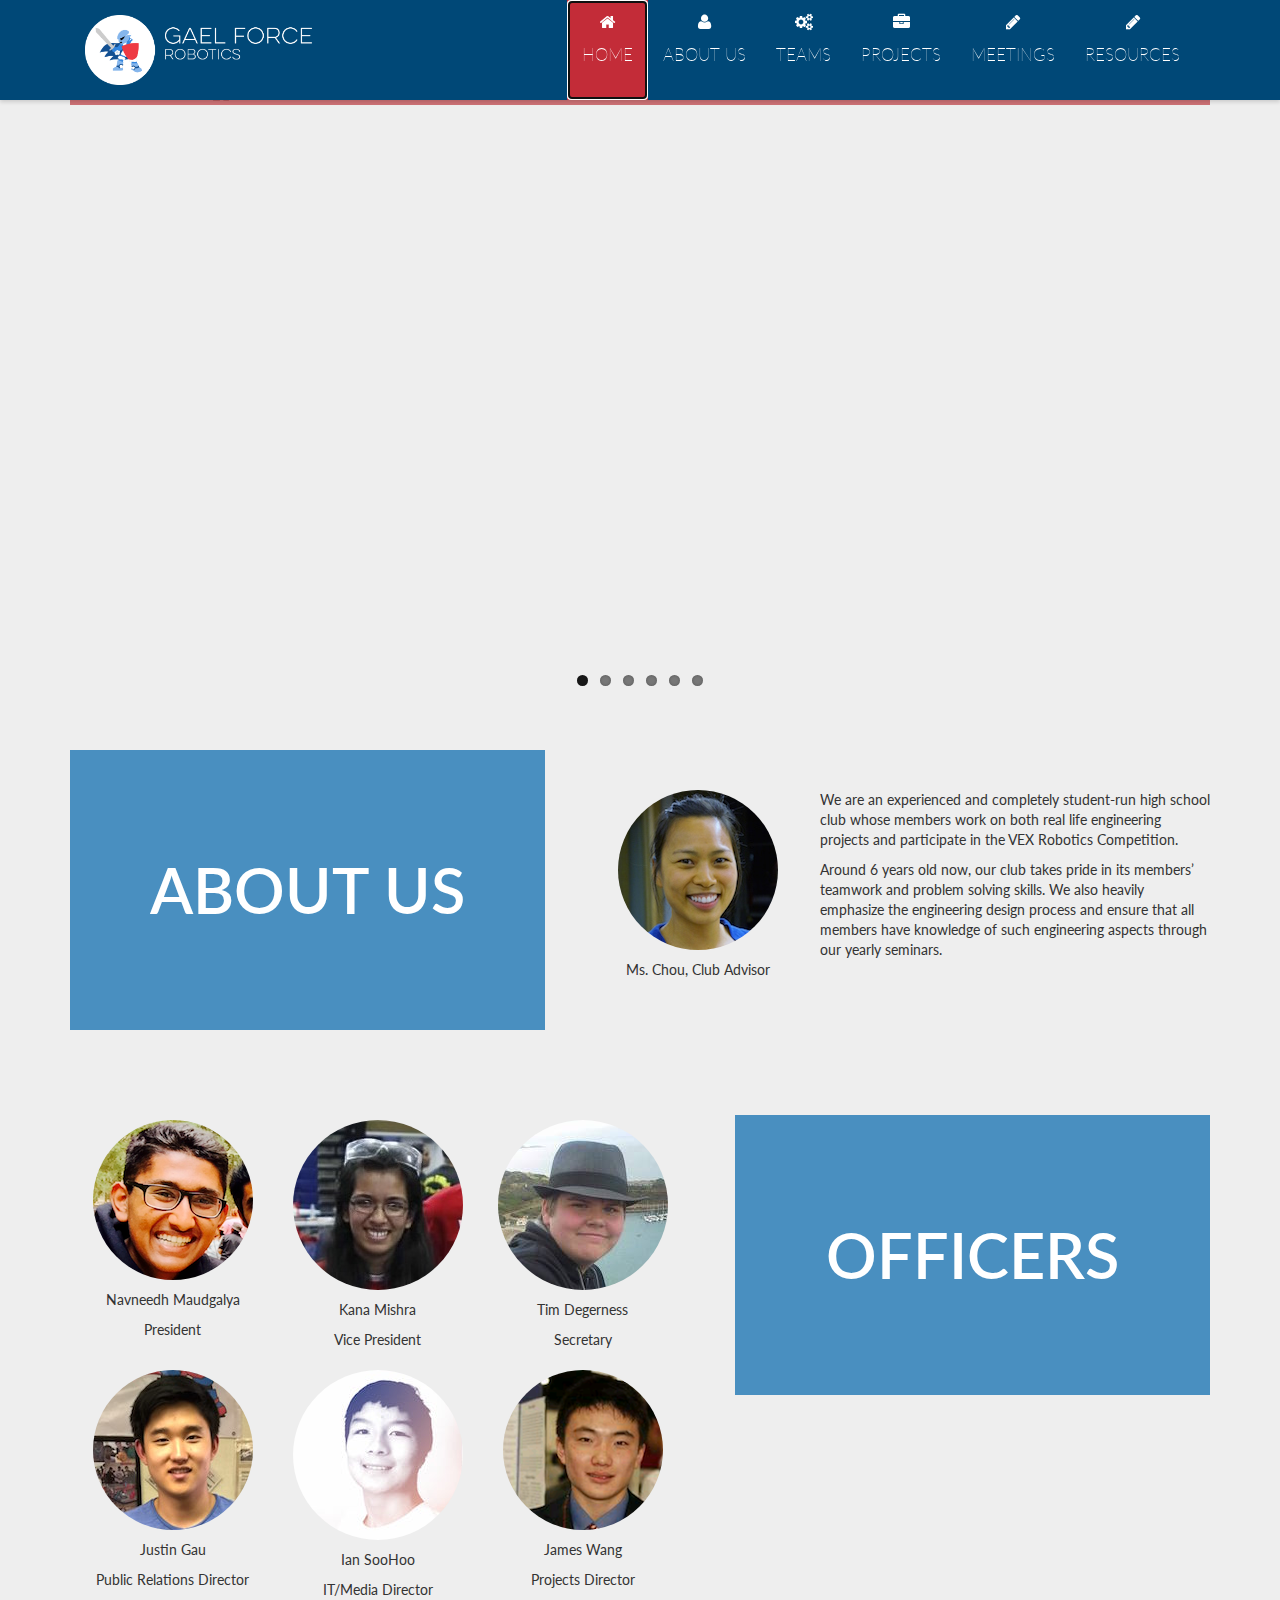
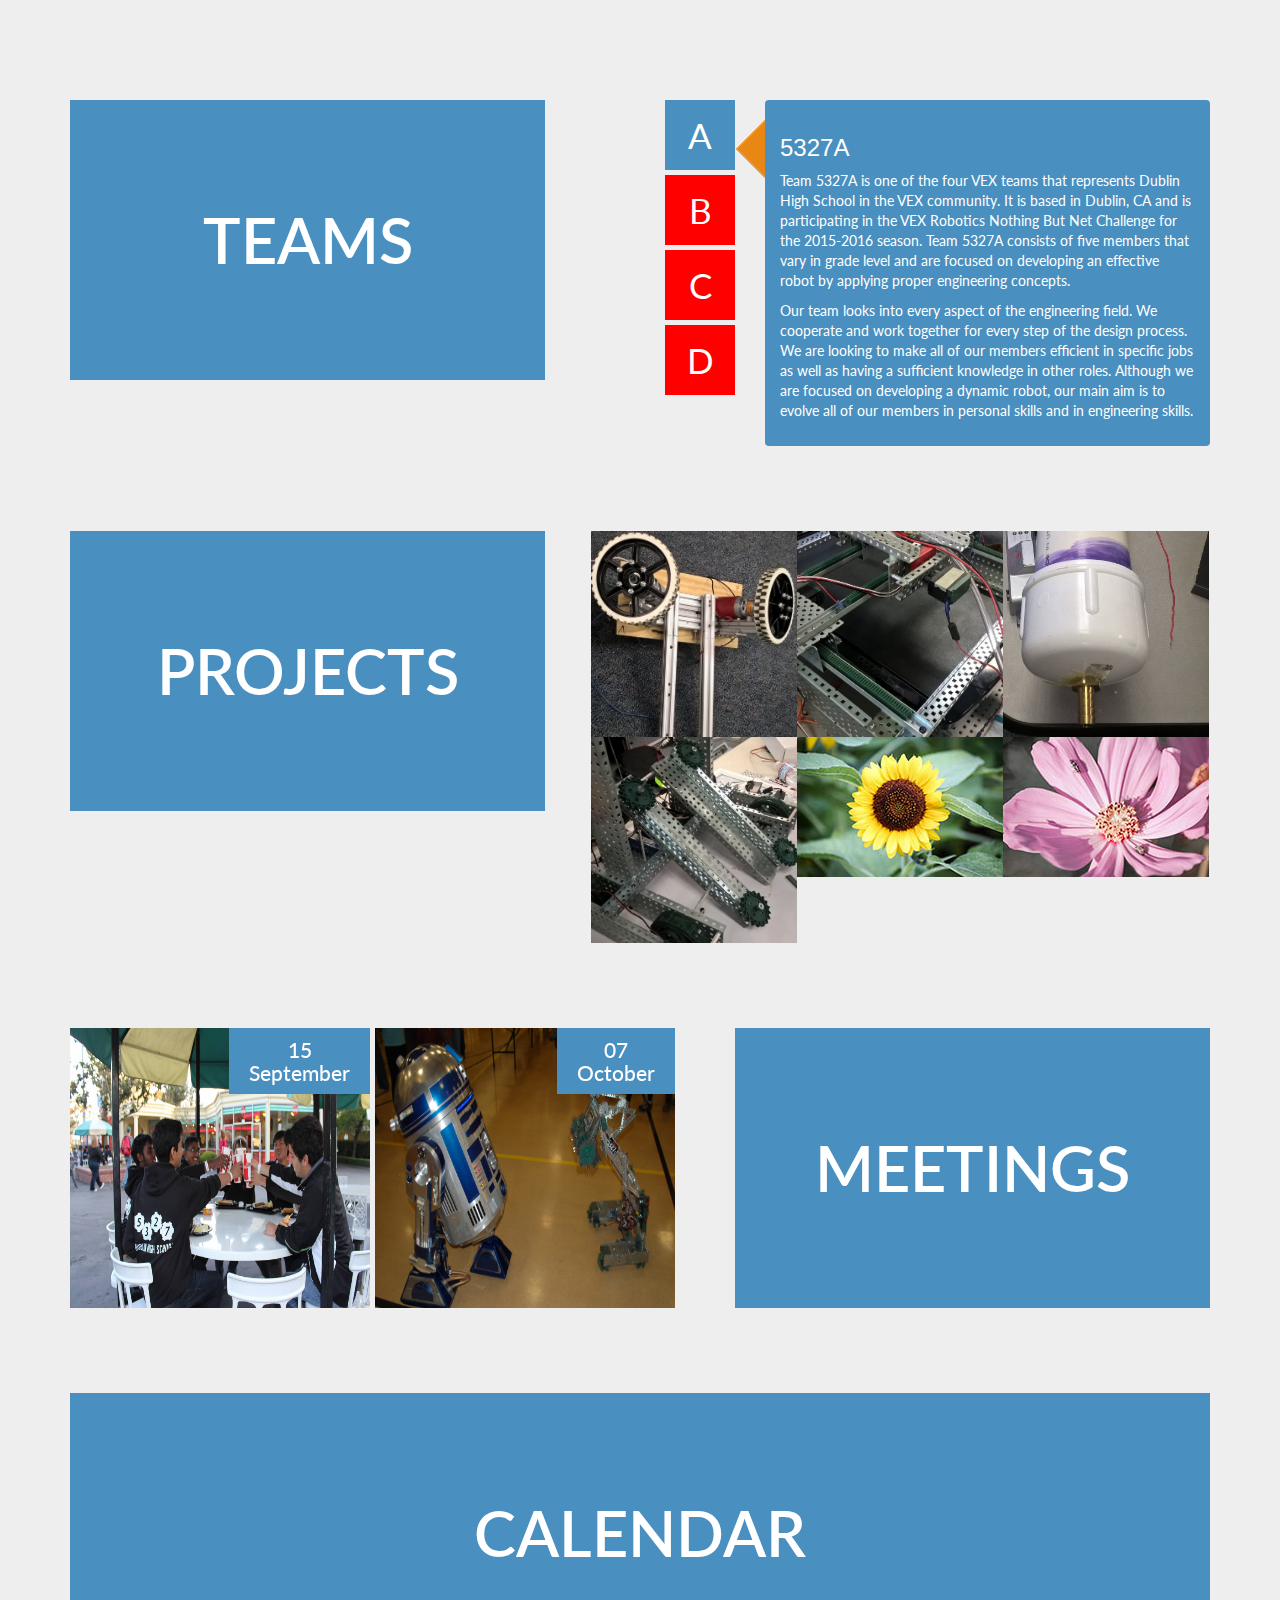
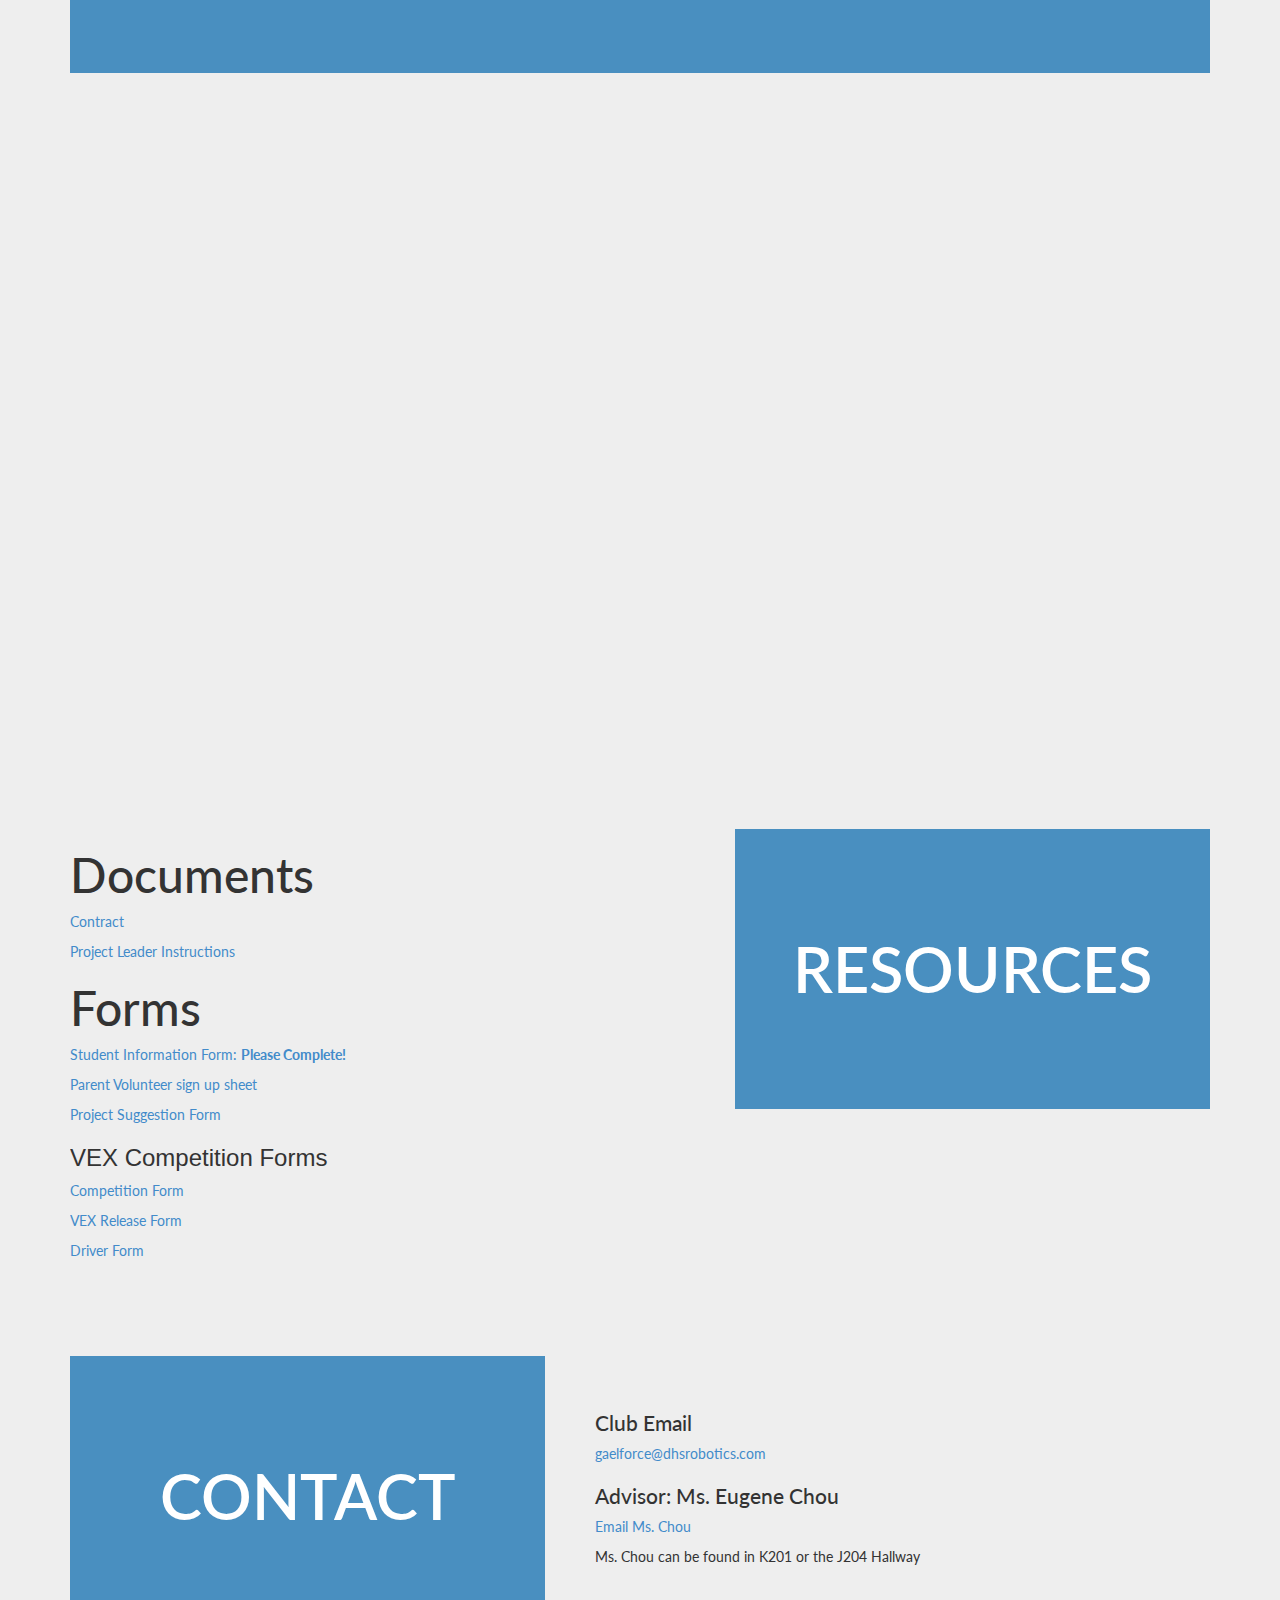
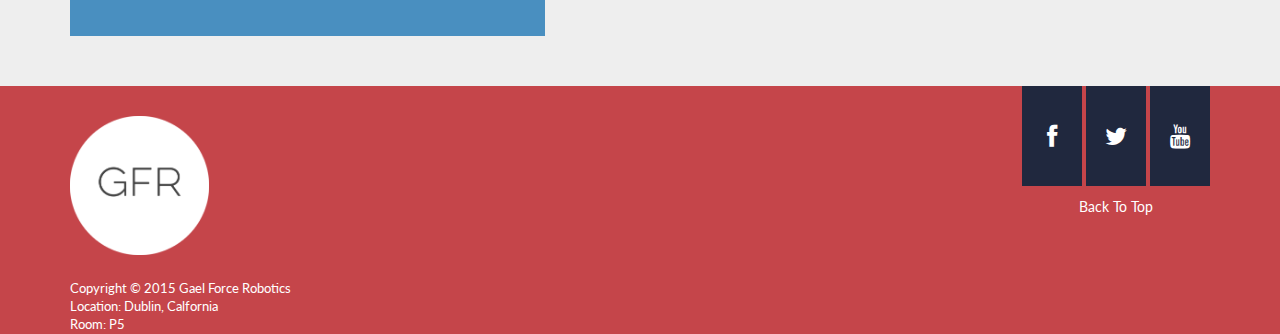
==== static/index.html @ 9337b7b4 "hope fully i dont screw this commit up because of krystal" ====
<!DOCTYPE html>
	 <!--

	 .,__,.........,__,.....╭¬¬¬¬¬━━╮
	 `•.,¸,.•*¯`•.,¸,.•*|:¬¬¬¬¬¬::::|^------^
	 `•.,¸,.•*¯`•.,¸,.•*|:¬¬¬¬¬¬::::||｡◕‿‿◕｡|
	 -........--""-.......--"╰O━━━━O╯╰--O-O--╯

	 Website created by Devin Mui, Ian SooHoo, and Billy Zhong.

-->

  <html class="no-js" lang="en"><!--<![endif]-->
  <head>
    <title>Gael Force Robotics</title>
    <meta name = "theme-color" content="#222222"
    <meta charset="utf-8">
    <meta http-equiv="X-UA-Compatible" content="IE=edge">
    <meta name="viewport" content="width=device-width, initial-scale=1">
    <!-- seo stuff -->
    <meta name="description" content="The official website for Dublin High's Gael Force Robotics Club. VEX Teams, Project Teams, Club Meetings, contact info, and the Scouting Database can be found here" />
    <meta name="author" content="Devin Mui and Ian SooHoo">

    <!-- styles and js -->
    <link href='http://fonts.googleapis.com/css?family=Comfortaa:400,700' rel='stylesheet' type='text/css'>
    <link href="bootstrap/css/bootstrap.min.css" rel="stylesheet" type="text/css">
    <link href="css/font-awesome.min.css" rel="stylesheet" type="text/css">
    <link href="slider/flexslider.css" rel="stylesheet" type="text/css" media="screen" />
    <link rel="stylesheet" type="text/css" href="http://fonts.googleapis.com/css?family=Lato">
    <link href="css/style.css" rel="stylesheet" />

    <!-- favicon -->
    <link rel="icon" href="images/favicon.ico" type="image/x-icon"/>
    <link rel="shortcut icon" href="images/favicon.ico" type="image/x-icon"/>

    <script src="slider/modernizr.js"></script>

</head>
<body>
  <nav class="navbar navbar-default navbar-fixed-top" role="navigation">
    <div class="container">
      <div class="row">
        <!-- Brand and toggle get grouped for better mobile display -->
        <div class="col-md-2 col-sm-2 col-xs-12">
          <div class="navbar-header">
            <button type="button" class="navbar-toggle collapsed" data-toggle="collapse" data-target=".navbar-collapse">
              <span class="sr-only">Toggle navigation</span>
              <span class="icon-bar top-bar"></span>
              <span class="icon-bar middle-bar"></span>
              <span class="icon-bar bottom-bar"></span>
            </button>
            <a href="#home" class="navbar-brand"><!-- prob change to home link-->
              <img src="images/logo.png" alt="karma"/>
            </a>
          </div>
        </div>
        <div class="col-md-10 col-sm-10 col-xs-12">
          <div class="navbar-collapse collapse menu">
            <ul class="nav navbar-nav navbar-right">
              <li><a href="#home"><i class="fa fa-home"></i>Home</a></li>
              <li><a href="#about"><i class="fa fa-user"></i>About Us</a></li>
              <li><a href="#services"><i class="fa fa-cogs"></i>Teams</a></li>
              <li><a href="#portfolio"><i class="fa fa-briefcase"></i>Projects</a></li>
              <li><a href="#blog"><i class="fa fa-pencil"></i>Meetings</a></li>
              <li><a href="#form"><i class="fa fa-pencil"></i>Resources</a></li>
            </ul>
          </div>
        </div>
      </div>
    </div>
  </nav>

  <div class="container" id="home" style="overflow-x:hidden">
    <div class="row">
      <div class="col col-md-12">
        <div class="flexslider">
          <ul class="slides">
            <li>
              <img src="images/slide2.jpg" class="slide-img" style="margin: 0 auto;" alt="slide 1" />
              <p class="flex-caption">VEX Team 5327 B</p>
            </li>
            <li>
              <img src="images/slide3.JPG" class="slide-img" style="margin: 0 auto;" alt="slide 2" />
              <p class="flex-caption">VEX Team 5327</p>
            </li>
            <li>
              <img src="images/slide4.jpg" class="slide-img" style="margin: 0 auto;" alt="slide 3" />
              <p class="flex-caption">Software and Website Development</p>
            </li>
            <li>
              <img src="images/slide5.jpg" class="slide-img" style="margin: 0 auto;" alt="slide 4" />
              <p class="flex-caption">Demo Robot</p>
            </li>
            <li>
              <img src="images/slide6.jpg" class="slide-img" style="margin: 0 auto;" alt="slide 5" />
              <p class="flex-caption">Projects: Pancake Robot</p>
            </li>
            <li>
              <img src="images/slide1.jpg" class="slide-img" style="margin: 0 auto;" alt="slide 0" />
              <p class="flex-caption">Welcome to the Gael Force Robotics Club!</p>
            </li>
          </ul>
        </div>
      </div>
    </div>
  </div>
  <section id="about">
    <div class="outer_container">
      <div class="container">
        <div class="row">
          <div class="col col-md-5 col-sm-12"><h1>About us</h1></div>
          <div class="col col-md-7 col-sm-12 center-row" id="about_content">
            <div class="row center">
              <div class="col col-md-4 col-sm-12 templatemo_ceo">
                <img src="images/chou.jpg" alt="Linda" class="center-block img-circle img-responsive">
                <p>Ms. Chou, Club Advisor</p>
              </div>
              <div class="col col-md-8 col-sm-12">
              	<p>We are an experienced and completely student-run high school club whose members work on both real life engineering projects and participate in the VEX Robotics Competition. </p> <p>Around 6 years old now, our club takes pride in its members’ teamwork and problem solving skills. We also heavily emphasize the engineering design process and ensure that all members have knowledge of such engineering aspects through our yearly seminars.</p>
              </div>
            </div>
          </div>
        </div>
      </div>
    </div>
  </section>
  <section id="team">
    <div class="outer_container">
      <div class="container">
        <div class="row">
          <div class="col col-md-5 col-md-push-7 col-sm-12"><h1>Officers</h1></div>
          <div class="col col-md-7 col-md-pull-5 col-sm-12 center-row" id="team_content">
            <div class="row center">
              <div class="col col-md-4 col-sm-4 col-xs-4">
                <img src="images/navneedh.jpg" alt="Nancy" class="img-circle img-responsive" id="navneedh">
                <p>Navneedh Maudgalya</p>
                <p>President</p>
              </div>
              <div class="col col-md-4 col-sm-4 col-xs-4">
                <img src="images/kana.jpg" alt="Kana Mishra" class="img-circle img-responsive" id="kana">
                <p>Kana Mishra</p>
                <p>Vice President</p>
              </div>
              <div class="col col-md-4 col-sm-4 col-xs-4">
                <img id="tim" src="images/tim.jpg" alt="Tim Degerness" class="img-circle img-responsive">
                <p>Tim Degerness</p>
                <p id="tim_cook">Secretary</p>
              </div>
              <div class="col col-md-4 col-sm-4 col-xs-4">
                <img src="images/justin.jpg" alt="Justin Gau" class="img-circle img-responsive" id="justin">
                <p>Justin Gau</p>
                <p>Public Relations Director</p>
              </div>
              <div class="col col-md-4 col-sm-4 col-xs-4">
                <img src="images/ian.jpg" alt="Ian SooHoo" class="img-circle img-responsive" id="ian">
                <p>Ian SooHoo</p>
                <p>IT/Media Director</p>
              </div>
              <div class="col col-md-4 col-sm-4 col-xs-4">
                <img src="images/james.png" alt="James Wang" class="img-circle img-responsive">
                <p>James Wang</p>
                <p>Projects Director</p>
              </div>
            </div>
          </div>
        </div>
      </div>
    </div>
  </section>
  <section id="services">
    <div class="outer_container">
      <div class="container">
        <div class="row">
          <div class="col col-md-5 col-sm-12 col-xs-12">
            <h1>Teams</h1>
          </div>
          <div class="col-md-2 col-sm-2 col-xs-2">
            <div class="services_buttons">
              <ul id="services_tabs">
                <li class="icon-button active" data-target="#pencil">A</li>
                <li class="icon-button" data-target="#cog">B</li>
                <li class="icon-button" data-target="#signal">C</li>
                <li class="icon-button" data-target="#new">D</li>
              </ul>
            </div>
          </div>
          <div class="col col-md-5 col-sm-10 col-xs-10 center-row" id="services_content">
            <div class="arrow-left"></div>
            <div class="arrow-box center-row">
              <div class="tab-content center">
                <div class="tab-pane fade in active" id="pencil">
                  	<h3>5327A</h3>
                  	<p>
Team 5327A is one of the four VEX teams that represents Dublin High School in the VEX community. It is based in Dublin, CA and is participating in the VEX Robotics Nothing But Net Challenge for the 2015-2016 season. Team 5327A consists of five members that vary in grade level and are focused on developing an effective robot by applying proper engineering concepts.</p>
                    <p>
Our team looks into every aspect of the engineering field. We cooperate and work together for every step of the design process. We are looking to make all of our members efficient in specific jobs as well as having a sufficient knowledge in other roles. Although we are focused on developing a dynamic robot, our main aim is to evolve all of our members in personal skills and in engineering skills.</p>
                </div>
                <div class="tab-pane fade" id="cog">
                	<h3>5327B</h3>
                  	<p>Hello, we are VEX Team 5327B from Dublin High School in Dublin, CA that is participating in the VEX Robotics Nothing But Net 2015-2016 Challenge. We are a team dedicated to design, innovation, learning, and most of all, fun. </p>
                    <p>We use the design process to solve problems when we build our robots. Our two main goals are to learn and to have fun. Additionally, our team members have dedicated themselves to do the best they can and learn as much as possible this year. If you continue reading this notebook, you will discover our use of the design process and our desire to learn and improve.</p>
                </div>
                <div class="tab-pane fade" id="signal">
                	<h3>5327C</h3>
                  	<p>Team 5327C, one of the four teams from Dublin High School, consists of 5 members with varying levels of experience and expertise in robotics and engineering. Our team encourages learning through application in robotics.</p>
                  	<p>We apply many of the engineering concepts taught in classes and hope to use robotics as a learning tool to gain experience in engineering and design. Each of our members have different areas of proficiency, allowing us to work well as a team and achieve success.</p>
                </div>
                <div class="tab-pane fade" id="new">
                  <h3>5327D</h3>
                    <p>This team consists of five team members who vary from a freshman to juniors. Our goal this year is to ultimately gain knowledge about essential engineering principles, but also to attain success in this competition.</p>
                    <p>We all have different talents and specified jobs, but at the same time attempt to gain more knowledge in fields that we feel weak in. Winning would be great in order to display our development, but personal development of skills is a significant goal as well.</p>
                </div>
              </div>
            </div>
          </div>
        </div>
      </div>
    </div>
  </section>
  <section id="portfolio">
    <div class="outer_container">
      <div class="container">
        <div class="row">
          <div class="col col-md-5 col-sm-12"><h1>Projects</h1></div>
          <div class="col col-md-7 col-sm-12" id="portfolio_content">
            <div class="row">
              <div class="col col-md-4 col-sm-4 col-xs-6">
                <div class="portfolio-item">
                  <div class="portfolio-thumb">
                    <img src="images/ProjHI.jpg" alt="portfolio image 1" class="img-responsive">
                    <div class="overlay-p">
                      <a href="#">
                        <h2>Project H/I</h2>
                        <p>This project is led by Navneedh M. The task is to build robots to assist in the Special Olyimpics this year.</p>
                      </a>
                    </div>
                  </div>
                </div>
              </div>
              <div class="col col-md-4 col-sm-4 col-xs-6">
                <div class="portfolio-item">
                  <div class="portfolio-thumb">
                    <img src="images/Pancake.jpg" alt="portfolio image 2" class="img-responsive">
                    <div class="overlay-p">
                      <a href="#">
                        <h2>Pancake Printer</h2>
                        <p>This project is led by Tim D. The goal is to use a robot to draw batter onto a skillet, creating fun shapes and designs.</p>
                      </a>
                    </div>
                  </div>
                </div>
              </div>
              <div class="col col-md-4 col-sm-4 col-xs-6">
                <div class="portfolio-item">
                  <div class="portfolio-thumb">
                    <img src="images/TShirt.jpg" alt="portfolio image 3" class="img-responsive">
                    <div class="overlay-p">
                      <a href="#">
                        <h2>T-Shirt Cannon</h2>
                        <p>This project is led by Kana M. The goal is to update and clean-up the T-shirt cannon from last Project Period. </p>
                      </a>
                    </div>
                  </div>
                </div>
              </div>
              <div class="col col-md-4 col-sm-4 col-xs-6">
                <div class="portfolio-item">
                  <div class="portfolio-thumb">
                    <img src="images/Demo.jpg" alt="portfolio image 4" class="img-responsive">
                    <div class="overlay-p">
                      <a href="#">
                        <h2>Demo Robot</h2>
                        <p>This project is lead by Justin G. The goal is to create a demo robot that can be shown off during Homecoming.</p>
                      </a>
                    </div>
                  </div>
                </div>
              </div>
              <div class="col col-md-4 col-sm-4 col-xs-6">
                <div class="portfolio-item">
                  <div class="portfolio-thumb">
                    <img src="images/templatemo_image_07_sm.jpg" alt="portfolio image 5" class="img-responsive">
                    <div class="overlay-p">
                      <a href="#">
                        <h2>Smart Project Hub &amp; Door Lock Hack</h2>
                        <p>TBA/TBD</p>
                      </a>
                    </div>
                  </div>
                </div>
              </div>
              <div class="col col-md-4 col-sm-4 col-xs-6">
                <div class="portfolio-item">
                  <div class="portfolio-thumb">
                    <img src="images/templatemo_slide_2_sm.jpg" alt="portfolio image 6" class="img-responsive">
                    <div class="overlay-p">
                      <a href="#">
                        <h2>Parts Sorter</h2>
                        <p>TBD. Utilize an electromagnet to clean up our room, P5.</p>
                      </a>
                    </div>
                  </div>
                </div>
              </div>
            </div>
          </div>
        </div>
      </div>
    </div>
  </section>

  <!-- 310 x 300 -->

  <section id="blog">
    <div class="outer_container">
      <div class="container">
        <div class="row">
          <div class="col col-md-5 col-md-push-7 col-sm-12"><h1>Meetings</h1></div>
          <div class="col col-md-7 col-md-pull-5 col-sm-12">
            <div class="blog_posts_container">
              <div class="blog_post">
                <div class="front">
                  <h2>15<br>September</h2>
                  <img src="images/web1.jpg" alt="foobar" style="height: 300px; width: 300px" />
                </div>
                <div class="back">
                  <h2>Announcement</h2>
                  <p style="margin-top: 20px">Please <span style="font-weight:bold">complete</span> your contracts at dhsrobotics.com. The <span style="font-weight:bold">Club Fair</span> will be occuring on the 16th and 17th of September and we will probably have a table. The <span style="font-weight:bold">Parent Meeting</span> will be held on September 25th after the Club Fair, please ask your parents to join us. Finally, The GFR Club is planning to host a tournament in house, and we are currently in the planning stages. </p>
                </div>
              </div>
              <div class="blog_post">
                <div class="front">
                  <h2>07<br>October</h2>
                  <img src="images/web2.jpg" alt="foobar" class="img-responsive" style="height: 300px; width: 300px" />
                </div>
                <div class="back">
                    <h2>Announcement</h2>
                  <p style="margin-top: 20px">The new website is online! <b>Please turn in your contracts ASAP! If you do not return the contracts, we must ask you to leave due to safety reasons.</b></p>

                </div>
              </div>
            </div>
          </div>
        </div>
      </div>
    </div>
  </section>
  <section id="map">
    <div class="outer_container">
      <div class="container">
        <div class="row">
          <h1>Calendar</h1></div>
            <!-- need back end script to call calendar api for better style -->
            <div class="responsive-iframe-container big-container">
              <iframe src="https://www.google.com/calendar/embed?showTitle=0&amp;height=600&amp;wkst=1&amp;bgcolor=%23FFFFFF&amp;src=h8rfru07t6h395591sdlujb3v4%40group.calendar.google.com&amp;color=%23711616&amp;src=5s89dmbo2frllsj96d2gqakjts%40group.calendar.google.com&amp;color=%2342104A&amp;src=9p5tkbsl2687gd265uo7s70jdo%40group.calendar.google.com&amp;color=%23125A12&amp;src=team5327d%40gmail.com&amp;color=%23853104&amp;src=0t72do02u19ab4qp80garuhgj4%40group.calendar.google.com&amp;color=%232952A3&amp;ctz=America%2FLos_Angeles" style=" border-width:0 " width="1140" height="600" frameborder="0" scrolling="no"></iframe>
            </div>
            <div class="responsive-iframe-container small-container">
              <iframe src="https://www.google.com/calendar/embed?showTitle=0&amp;height=600&amp;wkst=1&amp;bgcolor=%23FFFFFF&amp;src=h8rfru07t6h395591sdlujb3v4%40group.calendar.google.com&amp;color=%23711616&amp;src=5s89dmbo2frllsj96d2gqakjts%40group.calendar.google.com&amp;color=%2342104A&amp;src=9p5tkbsl2687gd265uo7s70jdo%40group.calendar.google.com&amp;color=%23125A12&amp;src=team5327d%40gmail.com&amp;color=%23853104&amp;src=0t72do02u19ab4qp80garuhgj4%40group.calendar.google.com&amp;color=%232952A3&amp;ctz=America%2FLos_Angeles" style=" border-width:0 " width="450" height="500" frameborder="0" scrolling="no"></iframe>
            </div>

          </div>
        </div>
      </div>
    </div>
  </section>
  <section id="form">
      <div class="outer_container">
        <div class="container">
          <div class="row">
            <div class="col col-md-7 col-sm-12 center-row" id="form_content">
              <div class="row center">
                <div class="col col-md-8 col-sm-12">
                    <a name="contract"></a><h2><font size="40">Documents</font></h2>
                  <p><a href="https://docs.google.com/document/d/1b7sNxBQEfrZc3MtRCrTD_DdR2J7FAJD362t4OlcZB0g/">Contract</a></p>
                  <p><a href="https://docs.google.com/document/d/1FzRB3AIOHNtTo0SgKSSyx2qomVLVaQtzat72lfTLCR4/edit">Project Leader Instructions</a></p>
                    <h2><font size="40">Forms</font></h2>
                   <p><a href="https://docs.google.com/forms/viewform?hl=en&id=1tQurpQLOjeOgxGKytgVEsDmQ_XWi1kJk2nQe_l0-xb4">Student Information Form: <b> Please Complete!</b></a></p>
                  <p><a href="https://docs.google.com/spreadsheets/d/1QuFBGH2yV5NQ3g1eUg3Yq_Mb_9LaKJ6RVC5ww0g1nSs/">Parent Volunteer sign up sheet</a></p>
                  <p><a href="https://docs.google.com/forms/d/1Jb_Ylm4F-5tBxMvYODs46RbeIP82kC94x-Vry_RJ-lo/viewform?c=0&w=1">Project Suggestion Form</a></p>
                    <h3>VEX Competition Forms</h3>
                    <p><a href="documents/CompetitionForm.pdf">Competition Form</a></p>
                    <p><a href="documents/VRCRelease.pdf">VEX Release Form</a></p>
                    <p><a href="documents/DriverForm.pdf">Driver Form</a></p>
                </div>
              </div>
            </div>

            <div class="col col-md-5 col-sm-12"><h1>Resources</h1></div>

          </div>
        </div>
      </div>
    </section>
  <section id="contact">
    <div class="outer_container">
      <div class="container">
        <div class="row">
          <div class="col col-md-5 col-sm-12"><h1>Contact</h1></div>
            <div>
              <div>
                <div>
                  <section id="email">
                    <div class="container">
                      <div class="col col-md-7 col-sm-12 col-xs-12 center-row">
                        <a name="contract"></a><h2>Club Email</h2>
                          <p><a href="mailto:gaelforce@dhsrobotics.com?Subject=Robotics Club">gaelforce@dhsrobotics.com</a></p>
                            <a name="contract"></a><h2>Advisor: Ms. Eugene Chou</h2>
                          <p><a href="mailto:ms.eugenechou@gmail.com?Subject=Robotics Club">Email Ms. Chou</a></p>
                          <p>Ms. Chou can be found in K201 or the J204 Hallway</p>
                      </div>
                    </div>
                  </section>
                </div>
              </div>

            <!--
          <div class="col col-md-7 col-sm-12 col-xs-12 center-row" id="contact_content">
            <form role="form" action="#" method="post" class="center">
              <div class="row">
                <div class="col-md-6">
                  <div class="form-group">
                    <input name="fullname" type="text" class="form-control" id="input_name" placeholder="Name...">
                  </div>
                </div>
                <div class="col-md-6">
                  <div class="form-group">
                    <input name="email" type="email" class="form-control" id="input_email" placeholder="Email...">
                  </div>
                </div>
              </div>
              <div class="row">
                <div class="col-md-12">
                  <div class="form-group">
                    <textarea name="message" rows="3" class="form-control" id="input_message" placeholder="Message..."></textarea><br>
                    <button type="submit" class="btn btn-primary pull-right">SEND</button>
                  </div>
                </div>
              </div>
            </form>-->
          </div>
        </div>
      </div>
    </div>
  </section>
  <footer>
    <div class="container">
      <div class="row">
        <div class="col col-md-6 col-sm-6 col-xs-6 col-xxs">
          <div style="margin-bottom:25px"><img src="images/footer-logo.png" alt="Gael Force Robotics" style="width:25%;"/></div>
          <div id="templatemo_copyright">
            Copyright &copy; 2015 <a href="#">Gael Force Robotics</a>
            <br/>
            Location: <a>Dublin, Calfornia</a>
            <br/>
            Room: P5
          </div>
        </div>
        <div class="col col-md-6 col-sm-6 col-xs-6 col-xxs">
          <div class="pull-right">
            <div class="social_buttons">
              <a href="https://www.facebook.com/GFR5327" rel="nofollow" class="icon-button facebook"><i class="fa fa-facebook"></i></a>
              <a href="https://twitter.com/gaelforcerobots" rel="nofollow" class="icon-button twitter"><i class="fa fa-twitter"></i></a>
              <a href="https://www.youtube.com/c/DublinHighRobotics" rel="nofollow" class="icon-button youtube"><i class="fa fa-youtube"></i></a>
            </div>
            <a href="#" id="go-top"><div class="back_to_top elevator-button">Back To Top</div></a>
          </div>
        </div>
      </div>
    </div>
  </footer>
  <audio id="rick" loop>
    <source src="images/image/never-gonna-give-you-up.mp3" type="audio/mpeg" />
  </audio>

  <!-- JavaScripts -->
  <script src="js/jquery.min.js"></script>
  <script src="js/jquery.bootstrap-autohidingnavbar.min.js"></script>
  <script src="bootstrap/js/bootstrap.min.js"></script>
  <script src="js/jquery.singlePageNav.js"></script>
  <script src="js/templatemo_custom.js"></script>
  <script defer src="slider/jquery.flexslider.js"></script>
  <script src="js/smooth.scrolling.js"></script>
  <script src="js/jquery.flip.min.js"></script>
  <script src="js/smooth.min.js"></script>
  <script type="text/javascript">
    $(window).load(function(){
      $('.flexslider').flexslider({
        animation: "slide",
        start: function(slider){
          $('body').removeClass('loading');
          $('.menu').singlePageNav();
        }
      });
    });
    $("nav.navbar-fixed-top").autoHidingNavbar();
    $('.blog_post').flip({
      trigger: 'hover',
      reverse: true
    });
    $('#go-top').click(function(event) {
      event.preventDefault();
      jQuery('html, body').animate({scrollTop: 0}, 1000);
      return false;
    });
    $('#navneedh').click(function(){
      if(!$(this).hasClass('on')){
        $(this).attr('src', 'images/rick.gif');
        document.getElementById('rick').play();
        $(this).addClass('on');
      } else {
        $(this).attr('src', 'images/navneedh.jpg');
        document.getElementById('rick').pause();
        $(this).removeClass('on');
      }
    });
    $('#tim').click(function(){
      if(!$(this).hasClass('on')){
        $('#tim_cook').text('It has can have so much, in so little');
        $(this).addClass('on');
      } else {
        $('#tim_cook').text('Secretary');
        $(this).removeClass('on');
      }
    });
    $('#justin').click(function(){
      if(!$(this).hasClass('on')){
        $(this).attr('src','images/rice.jpg');
        $(this).addClass('on');
      } else {
        $(this).attr('src', 'images/justin.jpg');
        $(this).removeClass('on');
      }
    });
      $('#kana').click(function(){
      if(!$(this).hasClass('on')){
        $(this).attr('src','images/kana2.jpg');
        $(this).addClass('on');
      } else {
        $(this).attr('src', 'images/kana.jpg');
        $(this).removeClass('on');
      }
    });
    var items = ['saturate(2)', 'invert(0.2)', 'brightness(2)', 'blur(5px)'];
    $('#ian').click(function(){
      var item = items[Math.floor(Math.random()*items.length)];
      $(this).css('filter',item).css('-webkit-filter', item);
    });
  </script>
</body>
</html>
---- static/css/style.css ----
.navbar-toggle {
  border: none;
  background: transparent !important; }
  .navbar-toggle:hover {
    background: transparent !important; }
  .navbar-toggle .icon-bar {
    width: 22px;
    transition: all 0.2s; }
  .navbar-toggle .top-bar {
    transform: rotate(45deg);
    transform-origin: 10% 10%; }
  .navbar-toggle .middle-bar {
    opacity: 0; }
  .navbar-toggle .bottom-bar {
    transform: rotate(-45deg);
    transform-origin: 10% 90%; }
  .navbar-toggle.collapsed .top-bar {
    transform: rotate(0); }
  .navbar-toggle.collapsed .middle-bar {
    opacity: 1; }
  .navbar-toggle.collapsed .bottom-bar {
    transform: rotate(0); }

ul.slides > li {
	background: #EEEEEE;
}
.flexslider {
	box-shadow: none;
}

.slide-img {
	width: 75% !important;
}

html { font-size: 1em; }

html, body { height: 100%; }

body { font-family: "Lato"; overflow-x: hidden; background-color: #EEEEEE; }

h1, h2, p { font-family: "Lato", sans-serif; }

h1 { font-weight: 600; }

h2 { font-size: 1.5em; }

ul { margin: 0; }

.se-pre-con {
  position: fixed;
  width: 100%;
  height: 100%;
  top: 0; left: 0; right: 0; bottom: 0;
  background: url('../images/robotic-arms.gif') center center no-repeat #12ADE6;
  background-size: 60% 80%;
  z-index: 10000;
}
.back {
	padding: 20px;
}

section { padding-top: 85px; margin-top: -50px; }
section .outer_container { margin-bottom: 50px; background-color: #eeeeee;  }
section .row { margin-left: 0; margin-right: 0; overflow: hidden; }
section h1 { text-transform: uppercase; color: white; margin-top: 0px; margin-bottom: 0px; line-height: 280px; text-align: center; }

.templatemo_ceo img { margin-bottom: 10px; }
.templatemo_ceo p { text-align: center; }

.container { margin: 0 auto; }

/*http://css-tricks.com/vertically-center-multi-lined-text/*/
.center-row { display: table; }
.center-row .center { display: table-cell; vertical-align: middle; }

/*------------------------------------------------------
	NAVIGATION
--------------------------------------------------------*/
nav { font-size: 1.2em; font-weight: lighter; }
nav .fa { display: block; text-align: center; margin-bottom: 13px; }

.navbar {
	background: #004877;
	min-height: 100px;
	border-radius: 0px;
	border: none;
	margin-bottom: 0px;
	-webkit-box-shadow: 0 2px 4px rgba(1, 1, 1, 0.15);
	-moz-box-shadow: 0 2px 4px rgba(1, 1, 1, 0.15);
	box-shadow: 0 2px 4px rgba(1, 1, 1, 0.15);
	-webkit-transition: all 0.4s ease-in-out;
	-moz-transition: all 0.4s ease-in-out;
	-ms-transition: all 0.4s ease-in-out;
	-o-transition: all 0.4s ease-in-out;
	transition: all 0.4s ease-in-out;
}
.navbar-brand img {
	height: 70px;
}
.navbar-nav {
	min-height: 100px;
}
.navbar-nav li a {
	-moz-transition: background-color .5s ease;
	-o-transition: background-color .5s ease;
	-webkit-transition: background-color .5s ease;
	transition: background-color .5s ease;
	min-height: 100px;
	height: 100px;
}
.navbar-default .navbar-nav>li>a {
	-moz-transition: background-color .5s ease;
	-o-transition: background-color .5s ease;
	-webkit-transition: background-color .5s ease;
	transition: background-color .5s ease;
	height: 100%;
	padding-bottom: 20px;
	color: white;
	text-transform: uppercase;
}
.navbar-default .navbar-nav>li>a:hover, .navbar-default .navbar-nav>li>a:focus, .menu ul li a.current {
	color: white;
	background-color: #C32C38;
}

.navbar>.container .navbar-brand { margin-left: 0; }
.navbar-collapse .navbar-nav.navbar-right:last-child { margin-right: 0; }
.navbar-default .navbar-toggle:hover, .navbar-default .navbar-toggle:focus { background-color: #498FC0; }

/*------------------------------------------------------
	FLEXSLIDER OVERRIDING
--------------------------------------------------------*/
.flexslider { padding-top: 85px; background-color: #EEEEEE;}
.flexslider a:hover, .flexslider a:focus { text-decoration: none; }
.flexslider { border: none;	-webkit-border-radius: 0; border-radius: 0; }
.flexslider .slides li { position: relative; }
.flex-caption {
    position:absolute;
    left:0;
    right:0;
    bottom:0;
    color: white;
    background:rgba(197,82,87,.8);
    z-index:1;
    padding: 20px;
    margin: 0;
}

/*------------------------------------------------------
	About Us Styles
--------------------------------------------------------*/
#about h1 { background-color: #498fc0; }
#about img { padding: 0; }
#about_content { height: 280px; }

#form h1 { background-color: #498fc0; }
#form img { padding: 0; }
#form_content { height: 280px; }

/*------------------------------------------------------
	Our Team Styles
--------------------------------------------------------*/
#team .col-md-4 { padding: 5px; }
#team img { margin: 0 auto; margin-bottom: 10px; }
#team h1 { height: 100%; background-color: #498fc0; }
#team p { text-align: center; }
#team_content { height: 280px; }

/*------------------------------------------------------
	Services Styles
--------------------------------------------------------*/
.services_buttons .icon-button:last-of-type { margin-bottom: 0; }
.services_buttons .icon-button {
	font-size: 250%;
	color: white;
	background-color: red;
	cursor: pointer;
	display: inline-block;
	margin-bottom: 5px;
	position: relative;
	text-align: center;
	-webkit-user-select: none;
	   -moz-user-select: none;
	    -ms-user-select: none;
	        user-select: none;
	width: 100%;
	height: 100%;
	max-width: 70px;
	max-height: 70px;
	line-height: 70px;
}

.services_buttons  .icon-button:hover, .services_buttons  .icon-button.active {	background-color: #498FC0; }

#services h1 { background-color: #498FC0; }
#services .col-md-2 { padding-right: 0; }
#services .fa { line-height: 90px; }
#services_content { height: 280px; }
#services_content .tab-pane {  padding: 15px; }
#services_content a { color: #FFFFFF; }
/* weird responsiveness issue here
.services_tabs li {
	height: 70px;
}
*/
/*http://cssarrowplease.com/*/
.arrow-box { position: relative; color: white; background-color: #498FC0; border-radius: 4px; margin-left: 30px; height: 100%;}
.arrow-left { display: block; width: 30px; height: 58px; background: url(../images/left_arrow.png) no-repeat 0 0; position: absolute; left: 1px; margin-top: 20px; }

/*------------------------------------------------------
	Skills Styles
--------------------------------------------------------*/
.progress { background-color: black; border-radius: 0px; }
.progress.vertical:last-of-type { margin-right: 0; }
.progress-bar {	position:absolute; bottom:0; left:0; }
.progress-label { position:absolute; width: 100%; bottom:0; }

.progress.vertical {
    position: relative;
    width: 19%;
	margin-right: 1.2%;
    min-height: 240px;
    float: left;
    -webkit-box-shadow: none;
    -moz-box-shadow: none;
    box-shadow: none;
    border: none;
}

#skills h1, .progress-bar { background-color: #498FC0; }

/*------------------------------------------------------
	Portfolio Styles
--------------------------------------------------------*/
.portfolio-item:hover .overlay-p { transition: all 0.3s ease-in-out 0s; visibility: visible; opacity: 1; }
.portfolio-thumb .overlay-p {
 	background-color: rgba(0, 200, 200, 0.9);
 	position: absolute;
 	visibility: hidden;
 	top: 0;
 	left: 0;
 	width: 100%;
 	height: 100%;
 	opacity: 0;
 }
.portfolio-thumb .overlay-p a { position: absolute; color: white; text-decoration: none; }

#portfolio .col-md-4 { max-width: 206px; }
#portfolio .row { margin: 0; }
#portfolio h1 { background-color: #498FC0; }
#portfolio h2 { color: white; padding: 8% 4% 4% 4%; margin: 0; }
#portfolio p { color: white; padding: 0 4% 4% 4%; margin: 0; font-size: .9em; }
#portfolio_content .col-md-4 { padding: 0; }

/*------------------------------------------------------
	Blog Styles
--------------------------------------------------------*/
.blog_post { position: relative; float: left; width: 50%; height: 280px; width: 300px; margin-right: 5px;}
.blog_posts_container { max-width: 620px; }
.blog_post h2 { position: absolute; background: #498FC0; color: white; top: 0; right: 0; padding: 10px 20px; margin: 0; text-align: center; }

#blog .col-md-7 { padding-right: 46px; overflow: hidden; }
#blog h1 { background-color: #498FC0; }
.front {
	background-color: #94DBFF;
}

/*------------------------------------------------------
	Contact Styles
--------------------------------------------------------*/
.form-group { margin-bottom: 20px; }
.form-control {	border-radius: 0px; }
.form-control:focus {
	border-color: rgb( 226, 90, 148 );
	outline: 0;
	-webkit-box-shadow: inset 0 1px 1px rgba(0,0,0,0.075),0 0 8px rgba(226, 90, 148,0.6);
	box-shadow: inset 0 1px 1px rgba(0,0,0,0.075),0 0 8px rgba(226, 90, 148,0.6);
}

#contact h1 { background-color: #498FC0; }
#contact_content { height: 280px; }

#map h1 { background-color: #498FC0; }

#google_map { width: 100%; height: 280px; outline: 0; border: 0; }
/*------------------------------------------------------
	FOOTER
--------------------------------------------------------*/
footer { background: #C5454A; min-height: 141px; color: white; margin-top: 20px; }
footer img { padding-top: 30px; }
footer a { text-decoration: none; color: white; }
footer a:hover { color: #cbcbcb; text-decoration: none; }
footer .row { height: 100%; }

.back_to_top { background-color: #c5454a; text-align: center; height: 41px; line-height: 41px; } /*http://stackoverflow.com/questions/2939914/vertically-align-text-in-a-div*/

.social_buttons a {	text-decoration: none; }

#templatemo_copyright { font-size: .9em; }

/*------------------------------------------------------
	BOOTSTRAP OVERRIDING
--------------------------------------------------------*/
.col-md-4, .col-md-5, .col-md-7, .col-md-8 { padding: 0; }

.btn-primary {
	font-size: 2em;
	padding-bottom: 10px;
  	background-color: #FF0000;
  	box-shadow: 0px 3px 0px 0px rgb( 180, 52, 107 );
  	width: 160px;
  	height: 55px;
  	border: none; border-radius: 0px;
  	-moz-transition: background-color .5s ease;
  	-o-transition: background-color .5s ease;
  	-webkit-transition: background-color .5s ease;
  	transition: background-color .5s ease;
}

.btn-primary:hover, .btn-primary:focus, .btn-primary:active, .btn-primary.active {
	background-color: #CC1414;
	/*box-shadow: 0px 3px 0px 0px rgb( 226, 90, 148 );*/
}

/*------------------------------------------------------
	MEDIA QUERIES
--------------------------------------------------------*/
@media only screen and (min-width: 1200px){
	h1 { font-size: 4.5em; }
	.services_buttons { text-align: right; }
	.navbar-default .navbar-nav>li>a:hover, .navbar-default .navbar-nav>li>a:focus, .menu ul li a.current {
		height: 85px;
	}
	#about .col-md-7 { padding-left: 50px; }
	#about .col-md-8 { padding-left: 20px; }
	#team .col-md-7 { padding-right: 50px; }
	#skills .col-md-7 { padding-right: 90px; }
	#portfolio .col-md-7 { padding-left: 46px; }
	#contact .col-md-7 { padding-left: 50px; }
	.navbar-nav > li, .navbar-nav li a {
		height: 50px;
	}
	.se-pre-con {
	  position: fixed;
	  width: 100%;
	  height: 100%;
	  top: 0; left: 0; right: 0; bottom: 0;
	  background: url('../images/robotic-arms.gif') center center no-repeat #12ADE6;
	  background-size: 800px;
	  z-index: 10000;
	}
}

@media only screen and (min-width: 992px) and (max-width: 1199px) {
	h1 { font-size: 3.5em; }
	.services_buttons { text-align: right; }
	.navbar-default .navbar-nav>li>a:hover, .navbar-default .navbar-nav>li>a:focus, .menu ul li a.current {
		height: 85px;
	}
	#about .col-md-7 { padding-left: 30px; }
	#about .col-md-8 { padding-left: 20px; }
	#team .col-md-7 { padding-right: 30px; }
	#skills .col-md-7 { padding-right: 30px; }
	#portfolio .col-md-7 { padding-left: 30px; }
	#contact .col-md-7 { padding-left: 30px; }
	.navbar-nav > li, .navbar-nav li a {
		min-height: 50px;
		height: 50px;
	}
	.se-pre-con {
	  position: fixed;
	  width: 100%;
	  height: 100%;
	  top: 0; left: 0; right: 0; bottom: 0;
	  background: url('../images/robotic-arms.gif') center center no-repeat #12ADE6;
	  background-size: 992px;
  	z-index: 10000;
	}
}
/******************
* TABLET I THINK  *
*******************/
@media only screen and (min-width: 768px) and (max-width: 991px) {
	h1 { font-size: 2.5em; }
	nav { font-size: 1em; }
	.btn-primary { font-size: 1.6em; }
	.services_buttons { text-align: left; }
	.navbar-default .navbar-nav>li>a:hover, .navbar-default .navbar-nav>li>a:focus, .menu ul li a.current {
		height: 100%;
	}
	/* weird issue with width here */
	#about .col-md-8 { padding-left: 0; padding-bottom: 20px; }
	#about img { padding: 0; margin-top: 20px; margin-bottom: 20px;	}
	#services .col-md-2, #services_content { padding-left: 0; padding-top: 20px; height: 300px; }
	#portfolio p { padding: 7.3% 4%; }
	#portfolio .col-md-7, #blog .col-md-7, #contact .col-md-7  { padding-left: 0; padding-top: 20px; }
	#blog .col-md-7 { padding-right: 0; }
	.navbar-nav > li, .navbar-nav li a {
		min-height: 100px;
		height: 100px;
	}
	.se-pre-con {
	  position: fixed;
	  width: 100%;
	  height: 100%;
	  top: 0; left: 0; right: 0; bottom: 0;
	  background: url('../images/robotic-arms.gif') center center no-repeat #12ADE6;
	  background-size: 768px;
	  z-index: 10000;
	}
	.slide-img {
		width: 100% !important;
	}
}

@media only screen and (max-width: 767px) and (min-width: 481px) {
	h1 { font-size: 2.5em; }
	nav .fa { display: inline; text-align: left; margin-bottom: 0; margin-right: 10px; }
	.navbar-default .navbar-nav>li>a { padding-top: 15px; padding-bottom: 15px; }
	.navbar-default .navbar-nav>li>a:hover, .navbar-default .navbar-nav>li>a:focus {
		height: 100%;
	}
	.btn-primary { font-size: 1.5em; }
	.services_buttons { text-align: left; }
	.services_buttons .icon-button { font-size: 210%; }
	.blog_post img { max-width: 100%; }
	#about .col-md-8 { padding-left: 0; padding-bottom: 20px; }
	#about img { padding: 0; margin-top: 20px; margin-bottom: 20px; }
	#team_content { width: 100%; }
	#services .col-md-2, #services_content { padding-left: 0; padding-top: 20px; height: 300px; }
	#services_tabs { padding-left: 10px; }
	#portfolio .col-md-7, #blog .col-md-7, #contact .col-md-7 { padding-top: 20px; padding-left: 0; }
	.navbar-nav > li, .navbar-nav li a {
		min-height: 50px;
		height: 50px;
	}
	.se-pre-con {
	  position: fixed;
	  width: 100%;
	  height: 100%;
	  top: 0; left: 0; right: 0; bottom: 0;
	  background: url('../images/robotic-arms.gif') center center no-repeat #12ADE6;
	  background-size: 767px;
	  z-index: 10000;
	}
	.slide-img {
		width: 100% !important;
	}
}

@media only screen and (max-width: 480px) {
	section h1 {	font-size: 1.6em; line-height: 50px; }
	nav .fa { display: inline; text-align: left; margin-bottom: 0; margin-right: 10px; }
	.col-xxs { display:block; float:none; width: 100% }
    .social_buttons { margin-top: 30px; }
    .pull-right { float: left !important; } /*do not pull-right in mobile view*/
    .navbar-default .navbar-nav>li>a:hover, .navbar-default .navbar-nav>li>a:focus {
		height: 100%;
	}
	.navbar-default .navbar-nav>li>a { padding-top: 15px; padding-bottom: 15px; }
	.btn-primary { font-size: 1.2em; }
	.services_buttons { text-align: left; }
	.services_buttons .icon-button { font-size: 190%; }
	.blog_post { width: 50%;}
    .blog_post img { max-width: 100%; }
	#about .col-md-8 { padding-left: 0; padding-bottom: 20px; }
	#about img { padding: 0; margin-top: 20px; margin-bottom: 20px; }
	#team_content { width: 100%; }
	#services .col-md-2, #services_content { padding-left: 0; padding-top: 20px; height: 300px; }
	#services_tabs { padding-left: 0; }
	#portfolio .col-md-7, #blog .col-md-7, #contact .col-md-7 { padding-top: 10px; padding-left: 0; }
	.navbar-nav > li, .navbar-nav li a {
		min-height: 50px;
		height: 50px;
	}
	.se-pre-con {
	  position: fixed;
	  width: 100%;
	  height: 100%;
	  top: 0; left: 0; right: 0; bottom: 0;
	  background: url('../images/robotic-arms.gif') center center no-repeat #12ADE6;
	  background-size: 480px;
	  z-index: 10000;
	}
	.slide-img {
		width: 100% !important;
	}
}

@media only screen and (max-width: 430px) {
	body { font-size: 10px; }
	.btn-primary { font-size: 1.1em; }
	.blog_post h2 { font-size: 1.1em; padding: 5px 5px; }
	.services_buttons .icon-button { font-size: 180%; }
	.navbar-default .navbar-nav>li>a {
		padding-top: 15px;
		padding-bottom: 15px;
	}

	.navbar-default .navbar-nav>li>a:hover, .navbar-default .navbar-nav>li>a:focus {
		height: 100%;
	}
	#services_tabs { padding-left: 0; }

	.navbar-nav > li, .navbar-nav li a {
		min-height: 50px;
		height: 50px;
	}
}
@media only screen and (max-width: 418px) {
	.navbar-brand img {
		width: 200px;
	}
	.slide-img {
		width: 100% !important;
	}
}

/* http://codepen.io/minimalmonkey/pen/Ecpla */

/* Wrapper */
.social_buttons .icon-button {
	background-color: #20283e;
	cursor: pointer;
	display: inline-block;
	font-size: 1.5rem;
	line-height: 100px;
	margin: 0;
	position: relative;
	text-align: center;
	-webkit-user-select: none;
	   -moz-user-select: none;
	    -ms-user-select: none;
	        user-select: none;
	width: 60px;
	height: 100px;
}

/* Icons */
.icon-button i {
	background: none;
	color: white;
	line-height: 3.6rem;
	-webkit-transition: all 0.3s;
	   -moz-transition: all 0.3s;
	     -o-transition: all 0.3s;
	        transition: all 0.3s;
	width: 3.6rem;
	z-index: 10;
}

.icon-button:hover .fa-twitter {
	/*color: #2AA9E0;*/
	color: #c5454a;
}
.icon-button:hover .fa-facebook {
	/*color: #576FAA;*/
	color: #c5454a;
}
.icon-button:hover .fa-youtube {
	color: #c5454a;
}

@media (max-width: 550px) {
    .big-container {
        display: none;
    }
}
@media (min-width: 550px) {
    .small-container {
        display: none;
    }
}
/* Responsive iFrame */
.responsive-iframe-container {
    position: relative;
    padding-bottom: 56.25%;
    padding-top: 30px;
    height: 0;
    overflow: hidden;
}
.responsive-iframe-container iframe,
.vresponsive-iframe-container object,
.vresponsive-iframe-container embed {
    position: absolute;
    top: 0;
    left: 0;
    width: 100%;
    height: 100%;
}
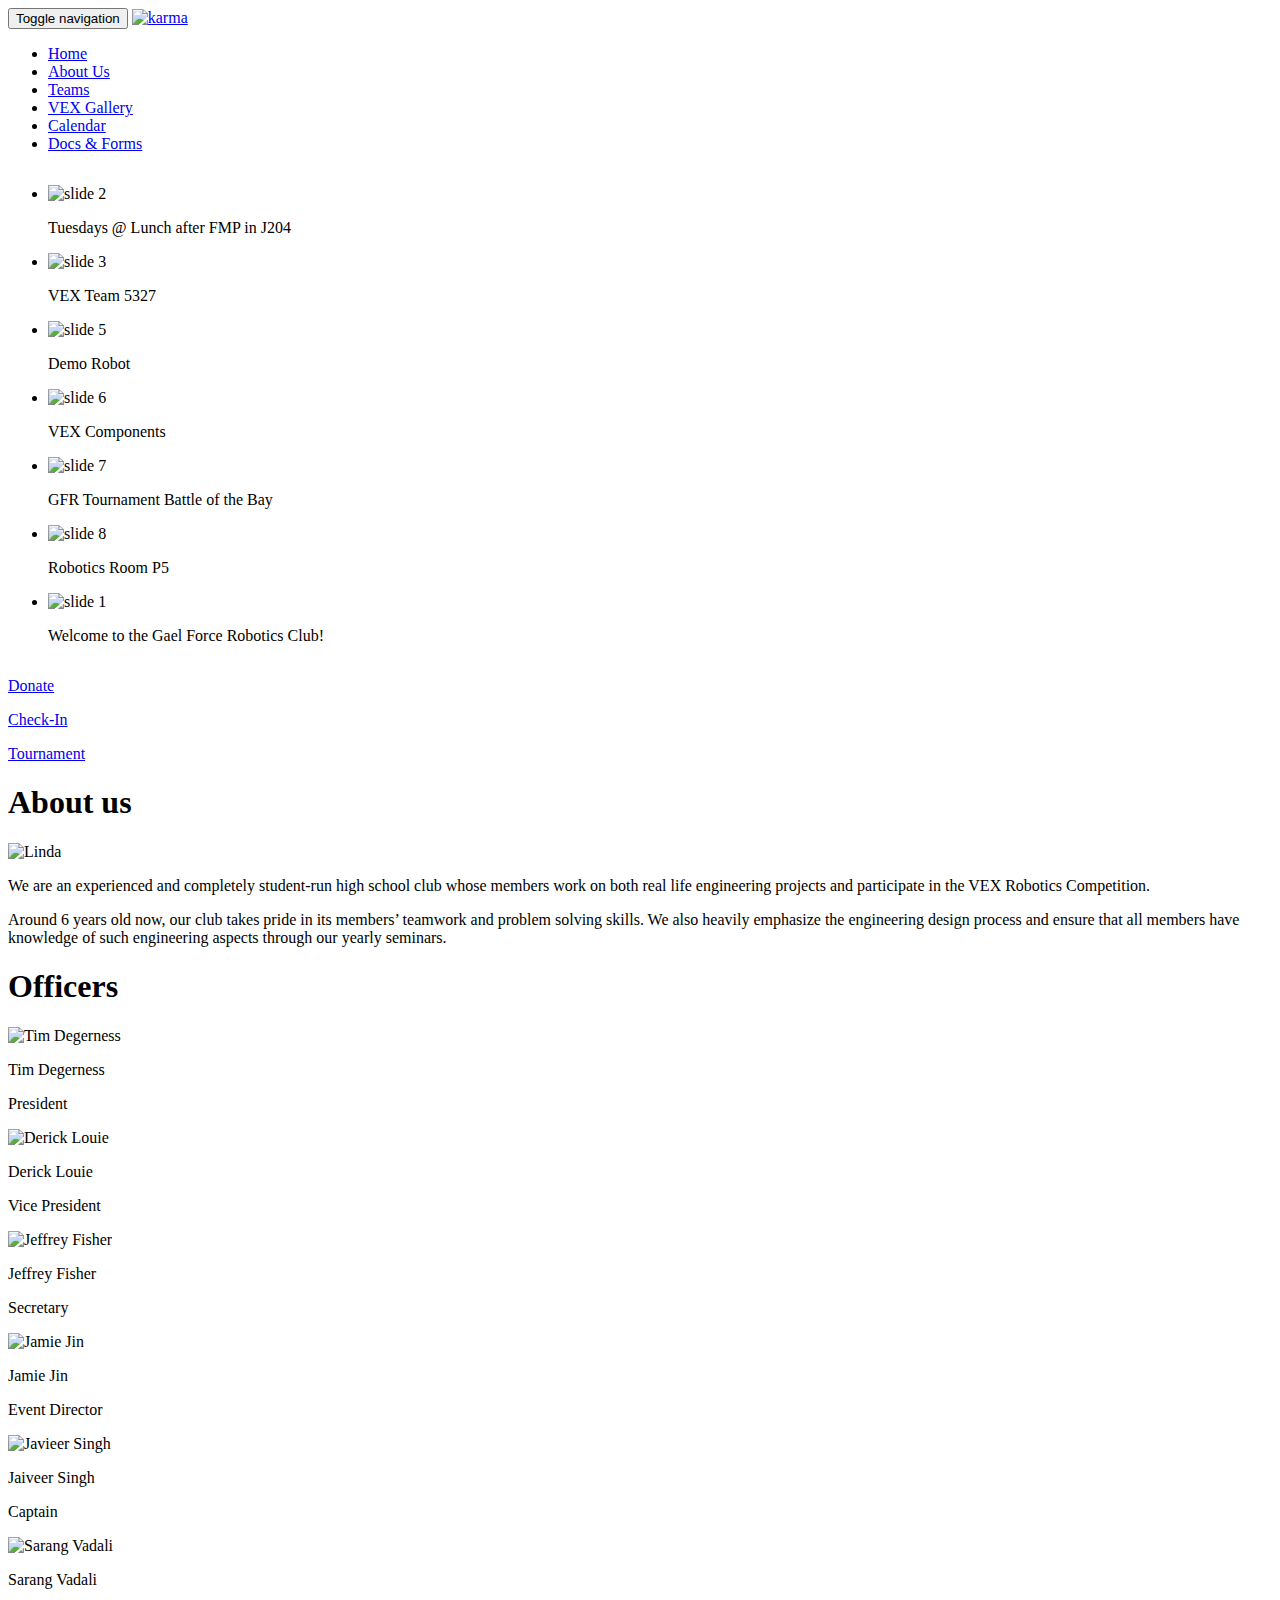
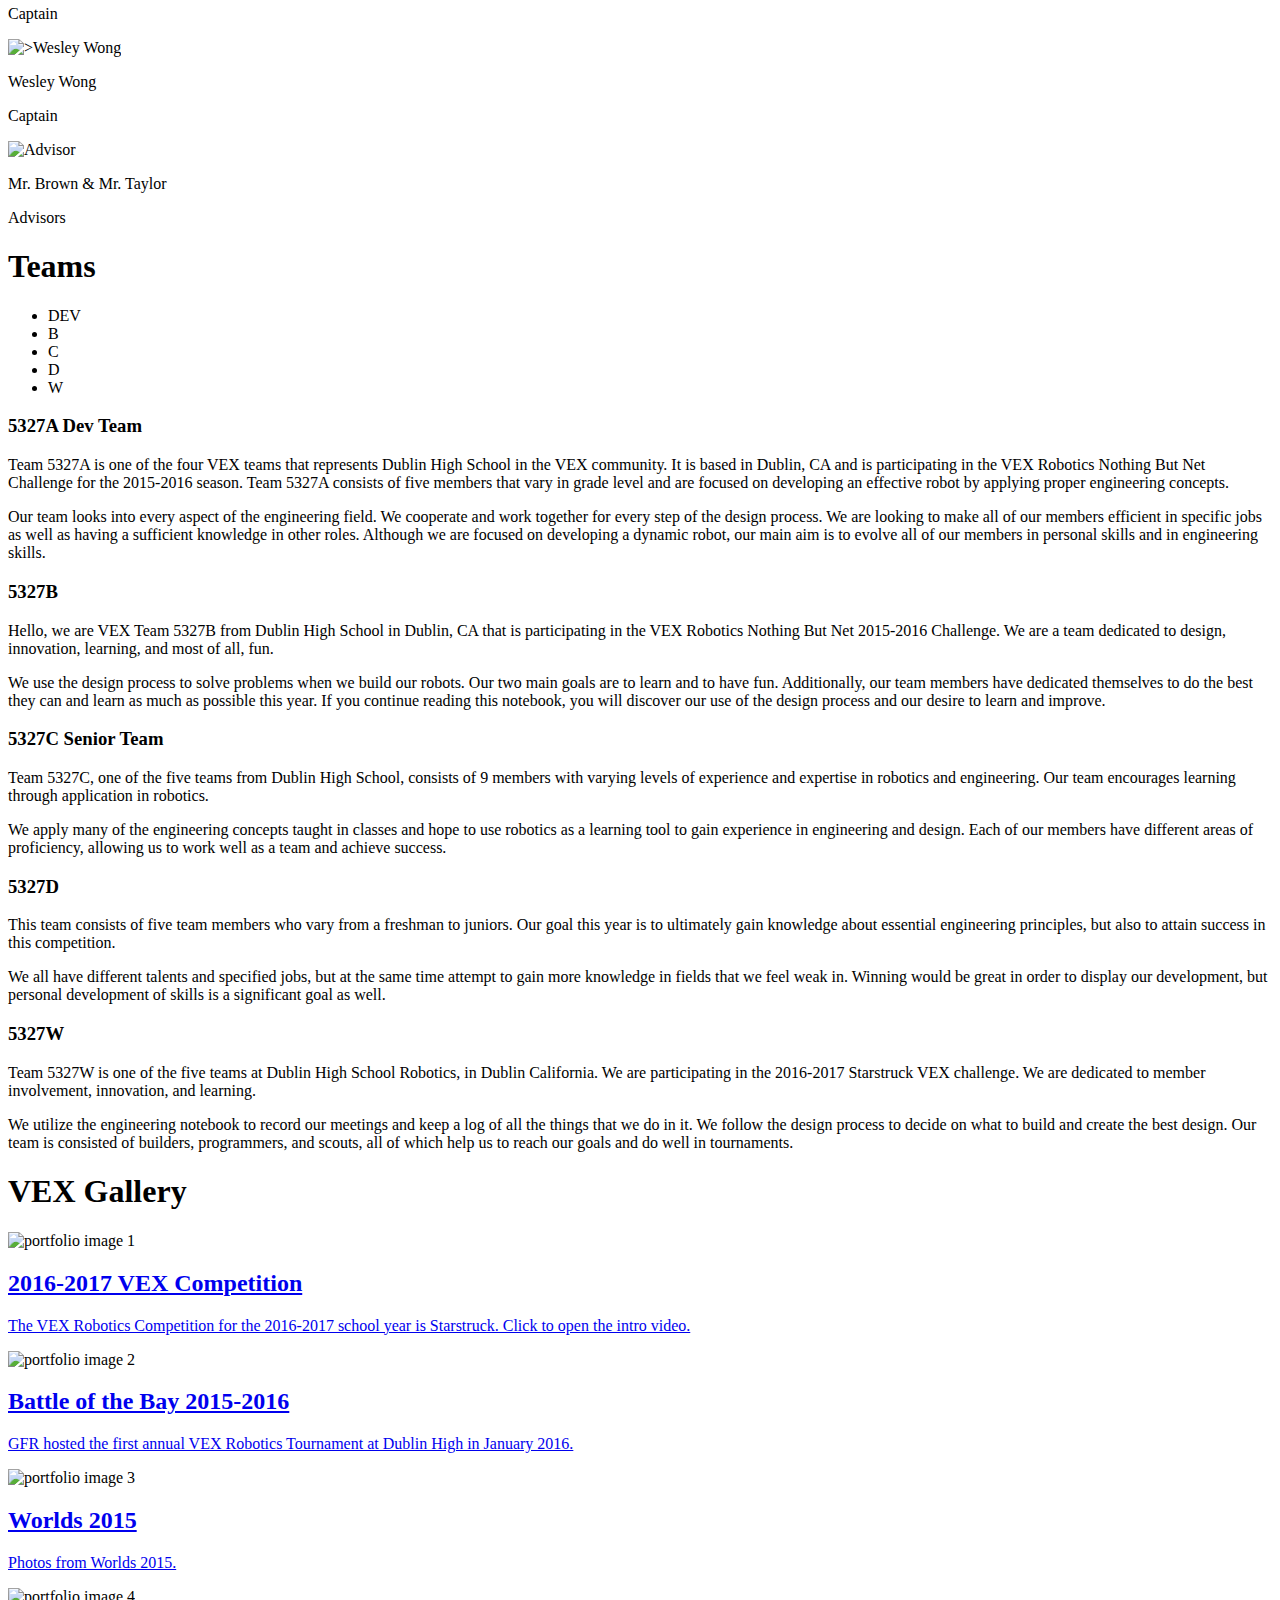
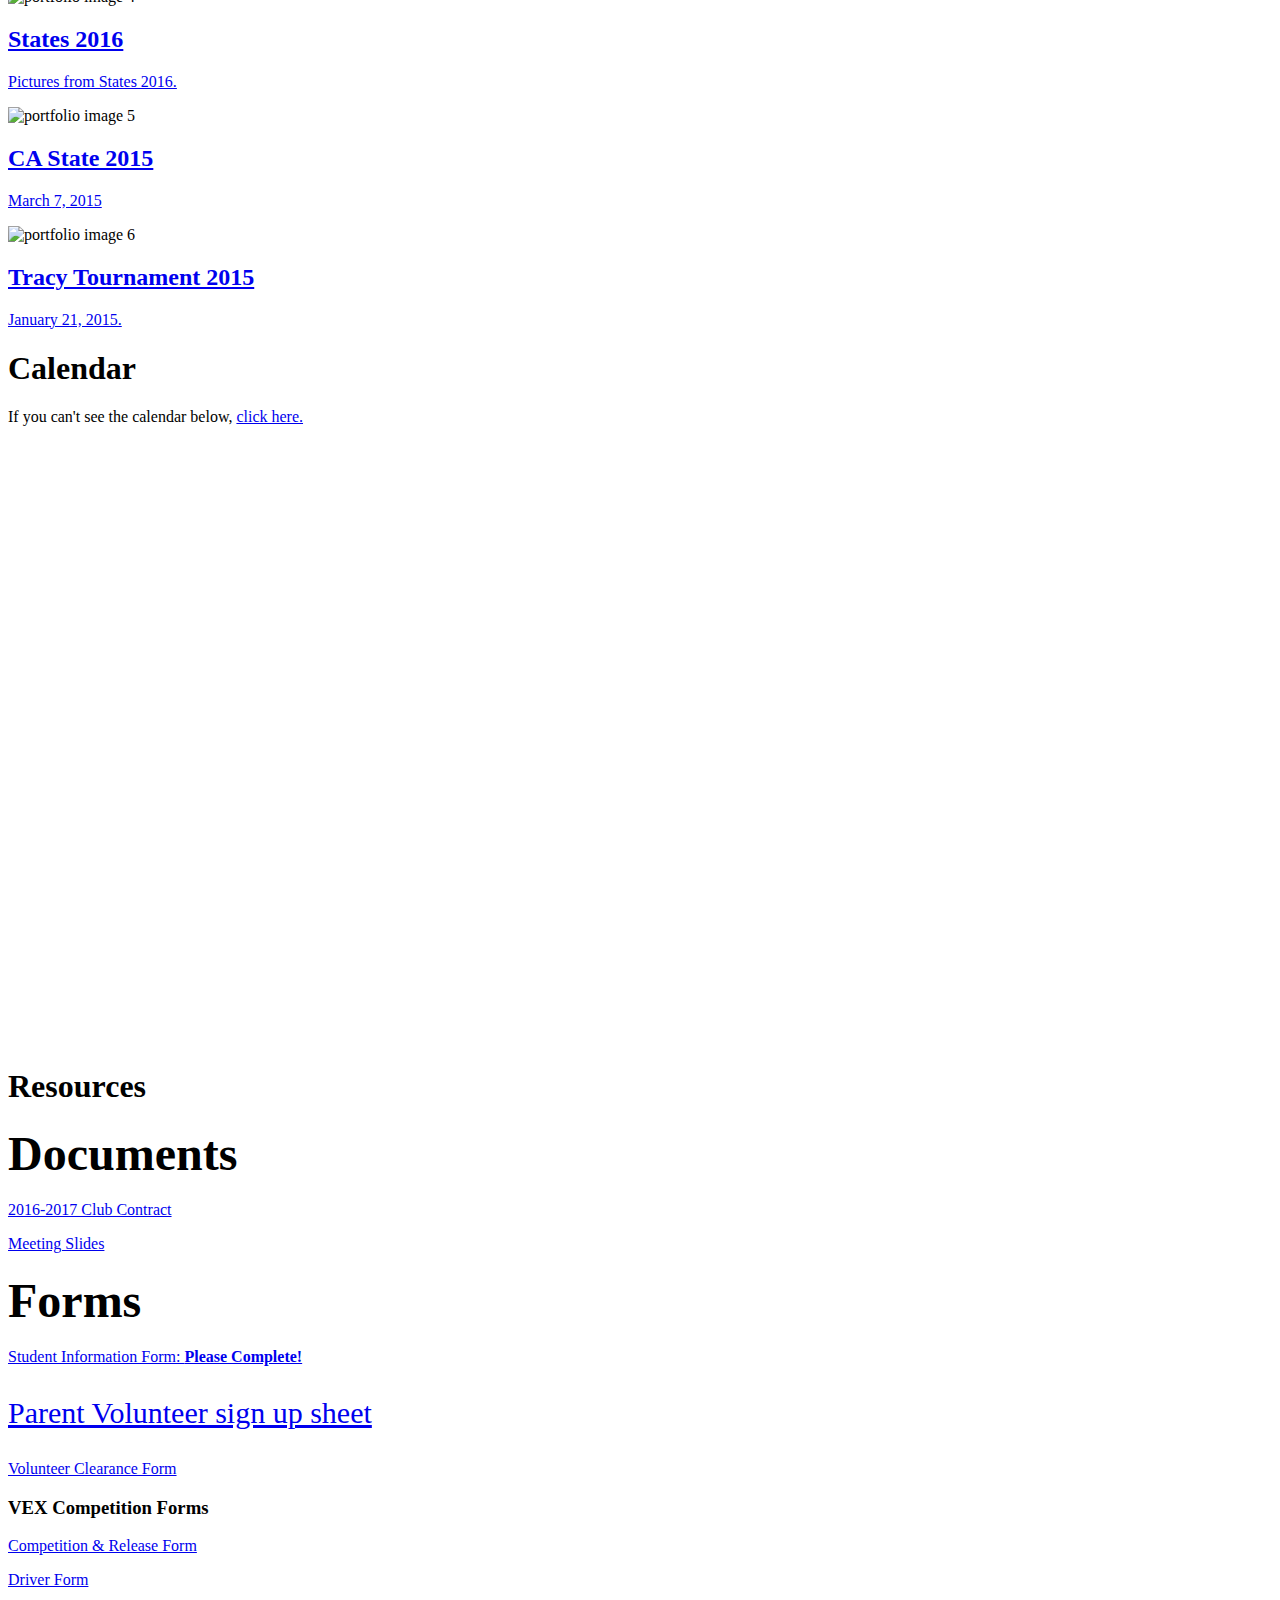
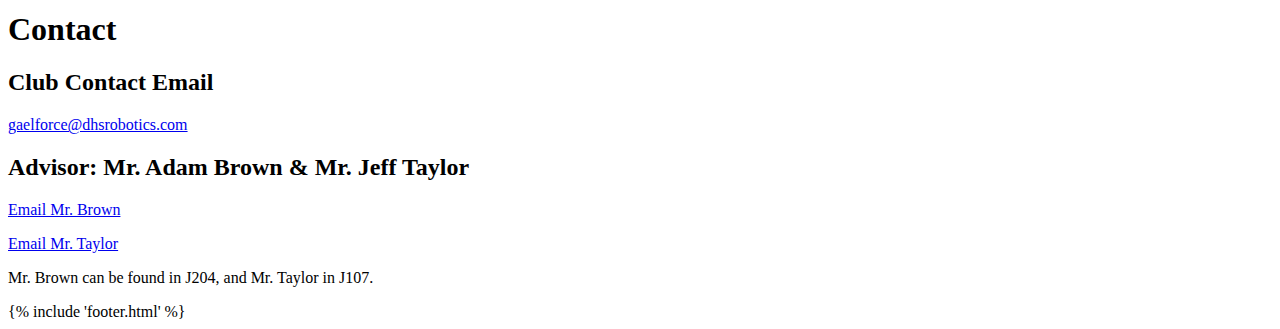
==== commit df242fad: "mv html" ====
--- a/static/index.html
+++ b/static/index.html
@@ -1,550 +1,540 @@
-<!DOCTYPE html>
-	 <!--
-
-	 .,__,.........,__,.....╭¬¬¬¬¬━━╮
-	 `•.,¸,.•*¯`•.,¸,.•*|:¬¬¬¬¬¬::::|^------^
-	 `•.,¸,.•*¯`•.,¸,.•*|:¬¬¬¬¬¬::::||｡◕‿‿◕｡|
-	 -........--""-.......--"╰O━━━━O╯╰--O-O--╯
-
-	 Website created by Devin Mui, Ian SooHoo, and Billy Zhong.
-
--->
-
-  <html class="no-js" lang="en"><!--<![endif]-->
-  <head>
-    <title>Gael Force Robotics</title>
-    <meta name = "theme-color" content="#222222"
-    <meta charset="utf-8">
-    <meta http-equiv="X-UA-Compatible" content="IE=edge">
-    <meta name="viewport" content="width=device-width, initial-scale=1">
-    <!-- seo stuff -->
-    <meta name="description" content="The official website for Dublin High's Gael Force Robotics Club. VEX Teams, Project Teams, Club Meetings, contact info, and the Scouting Database can be found here" />
-    <meta name="author" content="Devin Mui and Ian SooHoo">
-
-    <!-- styles and js -->
-    <link href='http://fonts.googleapis.com/css?family=Comfortaa:400,700' rel='stylesheet' type='text/css'>
-    <link href="bootstrap/css/bootstrap.min.css" rel="stylesheet" type="text/css">
-    <link href="css/font-awesome.min.css" rel="stylesheet" type="text/css">
-    <link href="slider/flexslider.css" rel="stylesheet" type="text/css" media="screen" />
-    <link rel="stylesheet" type="text/css" href="http://fonts.googleapis.com/css?family=Lato">
-    <link href="css/style.css" rel="stylesheet" />
-
-    <!-- favicon -->
-    <link rel="icon" href="images/favicon.ico" type="image/x-icon"/>
-    <link rel="shortcut icon" href="images/favicon.ico" type="image/x-icon"/>
-
-    <script src="slider/modernizr.js"></script>
-
-</head>
-<body>
-  <nav class="navbar navbar-default navbar-fixed-top" role="navigation">
-    <div class="container">
-      <div class="row">
-        <!-- Brand and toggle get grouped for better mobile display -->
-        <div class="col-md-2 col-sm-2 col-xs-12">
-          <div class="navbar-header">
-            <button type="button" class="navbar-toggle collapsed" data-toggle="collapse" data-target=".navbar-collapse">
-              <span class="sr-only">Toggle navigation</span>
-              <span class="icon-bar top-bar"></span>
-              <span class="icon-bar middle-bar"></span>
-              <span class="icon-bar bottom-bar"></span>
-            </button>
-            <a href="#home" class="navbar-brand"><!-- prob change to home link-->
-              <img src="images/logo.png" alt="karma"/>
-            </a>
-          </div>
-        </div>
-        <div class="col-md-10 col-sm-10 col-xs-12">
-          <div class="navbar-collapse collapse menu">
-            <ul class="nav navbar-nav navbar-right">
-              <li><a href="#home"><i class="fa fa-home"></i>Home</a></li>
-              <li><a href="#about"><i class="fa fa-user"></i>About Us</a></li>
-              <li><a href="#services"><i class="fa fa-cogs"></i>Teams</a></li>
-              <li><a href="#portfolio"><i class="fa fa-briefcase"></i>Projects</a></li>
-              <li><a href="#blog"><i class="fa fa-pencil"></i>Meetings</a></li>
-              <li><a href="#form"><i class="fa fa-pencil"></i>Resources</a></li>
-            </ul>
-          </div>
-        </div>
-      </div>
-    </div>
-  </nav>
-
-  <div class="container" id="home" style="overflow-x:hidden">
-    <div class="row">
-      <div class="col col-md-12">
-        <div class="flexslider">
-          <ul class="slides">
-            <li>
-              <img src="images/slide2.jpg" class="slide-img" style="margin: 0 auto;" alt="slide 1" />
-              <p class="flex-caption">VEX Team 5327 B</p>
-            </li>
-            <li>
-              <img src="images/slide3.JPG" class="slide-img" style="margin: 0 auto;" alt="slide 2" />
-              <p class="flex-caption">VEX Team 5327</p>
-            </li>
-            <li>
-              <img src="images/slide4.jpg" class="slide-img" style="margin: 0 auto;" alt="slide 3" />
-              <p class="flex-caption">Software and Website Development</p>
-            </li>
-            <li>
-              <img src="images/slide5.jpg" class="slide-img" style="margin: 0 auto;" alt="slide 4" />
-              <p class="flex-caption">Demo Robot</p>
-            </li>
-            <li>
-              <img src="images/slide6.jpg" class="slide-img" style="margin: 0 auto;" alt="slide 5" />
-              <p class="flex-caption">Projects: Pancake Robot</p>
-            </li>
-            <li>
-              <img src="images/slide1.jpg" class="slide-img" style="margin: 0 auto;" alt="slide 0" />
-              <p class="flex-caption">Welcome to the Gael Force Robotics Club!</p>
-            </li>
-          </ul>
-        </div>
-      </div>
-    </div>
-  </div>
-  <section id="about">
-    <div class="outer_container">
-      <div class="container">
-        <div class="row">
-          <div class="col col-md-5 col-sm-12"><h1>About us</h1></div>
-          <div class="col col-md-7 col-sm-12 center-row" id="about_content">
-            <div class="row center">
-              <div class="col col-md-4 col-sm-12 templatemo_ceo">
-                <img src="images/chou.jpg" alt="Linda" class="center-block img-circle img-responsive">
-                <p>Ms. Chou, Club Advisor</p>
-              </div>
-              <div class="col col-md-8 col-sm-12">
-              	<p>We are an experienced and completely student-run high school club whose members work on both real life engineering projects and participate in the VEX Robotics Competition. </p> <p>Around 6 years old now, our club takes pride in its members’ teamwork and problem solving skills. We also heavily emphasize the engineering design process and ensure that all members have knowledge of such engineering aspects through our yearly seminars.</p>
-              </div>
-            </div>
-          </div>
-        </div>
-      </div>
-    </div>
-  </section>
-  <section id="team">
-    <div class="outer_container">
-      <div class="container">
-        <div class="row">
-          <div class="col col-md-5 col-md-push-7 col-sm-12"><h1>Officers</h1></div>
-          <div class="col col-md-7 col-md-pull-5 col-sm-12 center-row" id="team_content">
-            <div class="row center">
-              <div class="col col-md-4 col-sm-4 col-xs-4">
-                <img src="images/navneedh.jpg" alt="Nancy" class="img-circle img-responsive" id="navneedh">
-                <p>Navneedh Maudgalya</p>
-                <p>President</p>
-              </div>
-              <div class="col col-md-4 col-sm-4 col-xs-4">
-                <img src="images/kana.jpg" alt="Kana Mishra" class="img-circle img-responsive" id="kana">
-                <p>Kana Mishra</p>
-                <p>Vice President</p>
-              </div>
-              <div class="col col-md-4 col-sm-4 col-xs-4">
-                <img id="tim" src="images/tim.jpg" alt="Tim Degerness" class="img-circle img-responsive">
-                <p>Tim Degerness</p>
-                <p id="tim_cook">Secretary</p>
-              </div>
-              <div class="col col-md-4 col-sm-4 col-xs-4">
-                <img src="images/justin.jpg" alt="Justin Gau" class="img-circle img-responsive" id="justin">
-                <p>Justin Gau</p>
-                <p>Public Relations Director</p>
-              </div>
-              <div class="col col-md-4 col-sm-4 col-xs-4">
-                <img src="images/ian.jpg" alt="Ian SooHoo" class="img-circle img-responsive" id="ian">
-                <p>Ian SooHoo</p>
-                <p>IT/Media Director</p>
-              </div>
-              <div class="col col-md-4 col-sm-4 col-xs-4">
-                <img src="images/james.png" alt="James Wang" class="img-circle img-responsive">
-                <p>James Wang</p>
-                <p>Projects Director</p>
-              </div>
-            </div>
-          </div>
-        </div>
-      </div>
-    </div>
-  </section>
-  <section id="services">
-    <div class="outer_container">
-      <div class="container">
-        <div class="row">
-          <div class="col col-md-5 col-sm-12 col-xs-12">
-            <h1>Teams</h1>
-          </div>
-          <div class="col-md-2 col-sm-2 col-xs-2">
-            <div class="services_buttons">
-              <ul id="services_tabs">
-                <li class="icon-button active" data-target="#pencil">A</li>
-                <li class="icon-button" data-target="#cog">B</li>
-                <li class="icon-button" data-target="#signal">C</li>
-                <li class="icon-button" data-target="#new">D</li>
-              </ul>
-            </div>
-          </div>
-          <div class="col col-md-5 col-sm-10 col-xs-10 center-row" id="services_content">
-            <div class="arrow-left"></div>
-            <div class="arrow-box center-row">
-              <div class="tab-content center">
-                <div class="tab-pane fade in active" id="pencil">
-                  	<h3>5327A</h3>
-                  	<p>
-Team 5327A is one of the four VEX teams that represents Dublin High School in the VEX community. It is based in Dublin, CA and is participating in the VEX Robotics Nothing But Net Challenge for the 2015-2016 season. Team 5327A consists of five members that vary in grade level and are focused on developing an effective robot by applying proper engineering concepts.</p>
-                    <p>
-Our team looks into every aspect of the engineering field. We cooperate and work together for every step of the design process. We are looking to make all of our members efficient in specific jobs as well as having a sufficient knowledge in other roles. Although we are focused on developing a dynamic robot, our main aim is to evolve all of our members in personal skills and in engineering skills.</p>
-                </div>
-                <div class="tab-pane fade" id="cog">
-                	<h3>5327B</h3>
-                  	<p>Hello, we are VEX Team 5327B from Dublin High School in Dublin, CA that is participating in the VEX Robotics Nothing But Net 2015-2016 Challenge. We are a team dedicated to design, innovation, learning, and most of all, fun. </p>
-                    <p>We use the design process to solve problems when we build our robots. Our two main goals are to learn and to have fun. Additionally, our team members have dedicated themselves to do the best they can and learn as much as possible this year. If you continue reading this notebook, you will discover our use of the design process and our desire to learn and improve.</p>
-                </div>
-                <div class="tab-pane fade" id="signal">
-                	<h3>5327C</h3>
-                  	<p>Team 5327C, one of the four teams from Dublin High School, consists of 5 members with varying levels of experience and expertise in robotics and engineering. Our team encourages learning through application in robotics.</p>
-                  	<p>We apply many of the engineering concepts taught in classes and hope to use robotics as a learning tool to gain experience in engineering and design. Each of our members have different areas of proficiency, allowing us to work well as a team and achieve success.</p>
-                </div>
-                <div class="tab-pane fade" id="new">
-                  <h3>5327D</h3>
-                    <p>This team consists of five team members who vary from a freshman to juniors. Our goal this year is to ultimately gain knowledge about essential engineering principles, but also to attain success in this competition.</p>
-                    <p>We all have different talents and specified jobs, but at the same time attempt to gain more knowledge in fields that we feel weak in. Winning would be great in order to display our development, but personal development of skills is a significant goal as well.</p>
-                </div>
-              </div>
-            </div>
-          </div>
-        </div>
-      </div>
-    </div>
-  </section>
-  <section id="portfolio">
-    <div class="outer_container">
-      <div class="container">
-        <div class="row">
-          <div class="col col-md-5 col-sm-12"><h1>Projects</h1></div>
-          <div class="col col-md-7 col-sm-12" id="portfolio_content">
-            <div class="row">
-              <div class="col col-md-4 col-sm-4 col-xs-6">
-                <div class="portfolio-item">
-                  <div class="portfolio-thumb">
-                    <img src="images/ProjHI.jpg" alt="portfolio image 1" class="img-responsive">
-                    <div class="overlay-p">
-                      <a href="#">
-                        <h2>Project H/I</h2>
-                        <p>This project is led by Navneedh M. The task is to build robots to assist in the Special Olyimpics this year.</p>
-                      </a>
-                    </div>
-                  </div>
-                </div>
-              </div>
-              <div class="col col-md-4 col-sm-4 col-xs-6">
-                <div class="portfolio-item">
-                  <div class="portfolio-thumb">
-                    <img src="images/Pancake.jpg" alt="portfolio image 2" class="img-responsive">
-                    <div class="overlay-p">
-                      <a href="#">
-                        <h2>Pancake Printer</h2>
-                        <p>This project is led by Tim D. The goal is to use a robot to draw batter onto a skillet, creating fun shapes and designs.</p>
-                      </a>
-                    </div>
-                  </div>
-                </div>
-              </div>
-              <div class="col col-md-4 col-sm-4 col-xs-6">
-                <div class="portfolio-item">
-                  <div class="portfolio-thumb">
-                    <img src="images/TShirt.jpg" alt="portfolio image 3" class="img-responsive">
-                    <div class="overlay-p">
-                      <a href="#">
-                        <h2>T-Shirt Cannon</h2>
-                        <p>This project is led by Kana M. The goal is to update and clean-up the T-shirt cannon from last Project Period. </p>
-                      </a>
-                    </div>
-                  </div>
-                </div>
-              </div>
-              <div class="col col-md-4 col-sm-4 col-xs-6">
-                <div class="portfolio-item">
-                  <div class="portfolio-thumb">
-                    <img src="images/Demo.jpg" alt="portfolio image 4" class="img-responsive">
-                    <div class="overlay-p">
-                      <a href="#">
-                        <h2>Demo Robot</h2>
-                        <p>This project is lead by Justin G. The goal is to create a demo robot that can be shown off during Homecoming.</p>
-                      </a>
-                    </div>
-                  </div>
-                </div>
-              </div>
-              <div class="col col-md-4 col-sm-4 col-xs-6">
-                <div class="portfolio-item">
-                  <div class="portfolio-thumb">
-                    <img src="images/templatemo_image_07_sm.jpg" alt="portfolio image 5" class="img-responsive">
-                    <div class="overlay-p">
-                      <a href="#">
-                        <h2>Smart Project Hub &amp; Door Lock Hack</h2>
-                        <p>TBA/TBD</p>
-                      </a>
-                    </div>
-                  </div>
-                </div>
-              </div>
-              <div class="col col-md-4 col-sm-4 col-xs-6">
-                <div class="portfolio-item">
-                  <div class="portfolio-thumb">
-                    <img src="images/templatemo_slide_2_sm.jpg" alt="portfolio image 6" class="img-responsive">
-                    <div class="overlay-p">
-                      <a href="#">
-                        <h2>Parts Sorter</h2>
-                        <p>TBD. Utilize an electromagnet to clean up our room, P5.</p>
-                      </a>
-                    </div>
-                  </div>
-                </div>
-              </div>
-            </div>
-          </div>
-        </div>
-      </div>
-    </div>
-  </section>
-
-  <!-- 310 x 300 -->
-
-  <section id="blog">
-    <div class="outer_container">
-      <div class="container">
-        <div class="row">
-          <div class="col col-md-5 col-md-push-7 col-sm-12"><h1>Meetings</h1></div>
-          <div class="col col-md-7 col-md-pull-5 col-sm-12">
-            <div class="blog_posts_container">
-              <div class="blog_post">
-                <div class="front">
-                  <h2>15<br>September</h2>
-                  <img src="images/web1.jpg" alt="foobar" style="height: 300px; width: 300px" />
-                </div>
-                <div class="back">
-                  <h2>Announcement</h2>
-                  <p style="margin-top: 20px">Please <span style="font-weight:bold">complete</span> your contracts at dhsrobotics.com. The <span style="font-weight:bold">Club Fair</span> will be occuring on the 16th and 17th of September and we will probably have a table. The <span style="font-weight:bold">Parent Meeting</span> will be held on September 25th after the Club Fair, please ask your parents to join us. Finally, The GFR Club is planning to host a tournament in house, and we are currently in the planning stages. </p>
-                </div>
-              </div>
-              <div class="blog_post">
-                <div class="front">
-                  <h2>07<br>October</h2>
-                  <img src="images/web2.jpg" alt="foobar" class="img-responsive" style="height: 300px; width: 300px" />
-                </div>
-                <div class="back">
-                    <h2>Announcement</h2>
-                  <p style="margin-top: 20px">The new website is online! <b>Please turn in your contracts ASAP! If you do not return the contracts, we must ask you to leave due to safety reasons.</b></p>
-
-                </div>
-              </div>
-            </div>
-          </div>
-        </div>
-      </div>
-    </div>
-  </section>
-  <section id="map">
-    <div class="outer_container">
-      <div class="container">
-        <div class="row">
-          <h1>Calendar</h1></div>
-            <!-- need back end script to call calendar api for better style -->
-            <div class="responsive-iframe-container big-container">
-              <iframe src="https://www.google.com/calendar/embed?showTitle=0&amp;height=600&amp;wkst=1&amp;bgcolor=%23FFFFFF&amp;src=h8rfru07t6h395591sdlujb3v4%40group.calendar.google.com&amp;color=%23711616&amp;src=5s89dmbo2frllsj96d2gqakjts%40group.calendar.google.com&amp;color=%2342104A&amp;src=9p5tkbsl2687gd265uo7s70jdo%40group.calendar.google.com&amp;color=%23125A12&amp;src=team5327d%40gmail.com&amp;color=%23853104&amp;src=0t72do02u19ab4qp80garuhgj4%40group.calendar.google.com&amp;color=%232952A3&amp;ctz=America%2FLos_Angeles" style=" border-width:0 " width="1140" height="600" frameborder="0" scrolling="no"></iframe>
-            </div>
-            <div class="responsive-iframe-container small-container">
-              <iframe src="https://www.google.com/calendar/embed?showTitle=0&amp;height=600&amp;wkst=1&amp;bgcolor=%23FFFFFF&amp;src=h8rfru07t6h395591sdlujb3v4%40group.calendar.google.com&amp;color=%23711616&amp;src=5s89dmbo2frllsj96d2gqakjts%40group.calendar.google.com&amp;color=%2342104A&amp;src=9p5tkbsl2687gd265uo7s70jdo%40group.calendar.google.com&amp;color=%23125A12&amp;src=team5327d%40gmail.com&amp;color=%23853104&amp;src=0t72do02u19ab4qp80garuhgj4%40group.calendar.google.com&amp;color=%232952A3&amp;ctz=America%2FLos_Angeles" style=" border-width:0 " width="450" height="500" frameborder="0" scrolling="no"></iframe>
-            </div>
-
-          </div>
-        </div>
-      </div>
-    </div>
-  </section>
-  <section id="form">
-      <div class="outer_container">
-        <div class="container">
-          <div class="row">
-            <div class="col col-md-7 col-sm-12 center-row" id="form_content">
-              <div class="row center">
-                <div class="col col-md-8 col-sm-12">
-                    <a name="contract"></a><h2><font size="40">Documents</font></h2>
-                  <p><a href="https://docs.google.com/document/d/1b7sNxBQEfrZc3MtRCrTD_DdR2J7FAJD362t4OlcZB0g/">Contract</a></p>
-                  <p><a href="https://docs.google.com/document/d/1FzRB3AIOHNtTo0SgKSSyx2qomVLVaQtzat72lfTLCR4/edit">Project Leader Instructions</a></p>
-                    <h2><font size="40">Forms</font></h2>
-                   <p><a href="https://docs.google.com/forms/viewform?hl=en&id=1tQurpQLOjeOgxGKytgVEsDmQ_XWi1kJk2nQe_l0-xb4">Student Information Form: <b> Please Complete!</b></a></p>
-                  <p><a href="https://docs.google.com/spreadsheets/d/1QuFBGH2yV5NQ3g1eUg3Yq_Mb_9LaKJ6RVC5ww0g1nSs/">Parent Volunteer sign up sheet</a></p>
-                  <p><a href="https://docs.google.com/forms/d/1Jb_Ylm4F-5tBxMvYODs46RbeIP82kC94x-Vry_RJ-lo/viewform?c=0&w=1">Project Suggestion Form</a></p>
-                    <h3>VEX Competition Forms</h3>
-                    <p><a href="documents/CompetitionForm.pdf">Competition Form</a></p>
-                    <p><a href="documents/VRCRelease.pdf">VEX Release Form</a></p>
-                    <p><a href="documents/DriverForm.pdf">Driver Form</a></p>
-                </div>
-              </div>
-            </div>
-
-            <div class="col col-md-5 col-sm-12"><h1>Resources</h1></div>
-
-          </div>
-        </div>
-      </div>
-    </section>
-  <section id="contact">
-    <div class="outer_container">
-      <div class="container">
-        <div class="row">
-          <div class="col col-md-5 col-sm-12"><h1>Contact</h1></div>
-            <div>
-              <div>
-                <div>
-                  <section id="email">
-                    <div class="container">
-                      <div class="col col-md-7 col-sm-12 col-xs-12 center-row">
-                        <a name="contract"></a><h2>Club Email</h2>
-                          <p><a href="mailto:gaelforce@dhsrobotics.com?Subject=Robotics Club">gaelforce@dhsrobotics.com</a></p>
-                            <a name="contract"></a><h2>Advisor: Ms. Eugene Chou</h2>
-                          <p><a href="mailto:ms.eugenechou@gmail.com?Subject=Robotics Club">Email Ms. Chou</a></p>
-                          <p>Ms. Chou can be found in K201 or the J204 Hallway</p>
-                      </div>
-                    </div>
-                  </section>
-                </div>
-              </div>
-
-            <!--
-          <div class="col col-md-7 col-sm-12 col-xs-12 center-row" id="contact_content">
-            <form role="form" action="#" method="post" class="center">
-              <div class="row">
-                <div class="col-md-6">
-                  <div class="form-group">
-                    <input name="fullname" type="text" class="form-control" id="input_name" placeholder="Name...">
-                  </div>
-                </div>
-                <div class="col-md-6">
-                  <div class="form-group">
-                    <input name="email" type="email" class="form-control" id="input_email" placeholder="Email...">
-                  </div>
-                </div>
-              </div>
-              <div class="row">
-                <div class="col-md-12">
-                  <div class="form-group">
-                    <textarea name="message" rows="3" class="form-control" id="input_message" placeholder="Message..."></textarea><br>
-                    <button type="submit" class="btn btn-primary pull-right">SEND</button>
-                  </div>
-                </div>
-              </div>
-            </form>-->
-          </div>
-        </div>
-      </div>
-    </div>
-  </section>
-  <footer>
-    <div class="container">
-      <div class="row">
-        <div class="col col-md-6 col-sm-6 col-xs-6 col-xxs">
-          <div style="margin-bottom:25px"><img src="images/footer-logo.png" alt="Gael Force Robotics" style="width:25%;"/></div>
-          <div id="templatemo_copyright">
-            Copyright &copy; 2015 <a href="#">Gael Force Robotics</a>
-            <br/>
-            Location: <a>Dublin, Calfornia</a>
-            <br/>
-            Room: P5
-          </div>
-        </div>
-        <div class="col col-md-6 col-sm-6 col-xs-6 col-xxs">
-          <div class="pull-right">
-            <div class="social_buttons">
-              <a href="https://www.facebook.com/GFR5327" rel="nofollow" class="icon-button facebook"><i class="fa fa-facebook"></i></a>
-              <a href="https://twitter.com/gaelforcerobots" rel="nofollow" class="icon-button twitter"><i class="fa fa-twitter"></i></a>
-              <a href="https://www.youtube.com/c/DublinHighRobotics" rel="nofollow" class="icon-button youtube"><i class="fa fa-youtube"></i></a>
-            </div>
-            <a href="#" id="go-top"><div class="back_to_top elevator-button">Back To Top</div></a>
-          </div>
-        </div>
-      </div>
-    </div>
-  </footer>
-  <audio id="rick" loop>
-    <source src="images/image/never-gonna-give-you-up.mp3" type="audio/mpeg" />
-  </audio>
-
-  <!-- JavaScripts -->
-  <script src="js/jquery.min.js"></script>
-  <script src="js/jquery.bootstrap-autohidingnavbar.min.js"></script>
-  <script src="bootstrap/js/bootstrap.min.js"></script>
-  <script src="js/jquery.singlePageNav.js"></script>
-  <script src="js/templatemo_custom.js"></script>
-  <script defer src="slider/jquery.flexslider.js"></script>
-  <script src="js/smooth.scrolling.js"></script>
-  <script src="js/jquery.flip.min.js"></script>
-  <script src="js/smooth.min.js"></script>
-  <script type="text/javascript">
-    $(window).load(function(){
-      $('.flexslider').flexslider({
-        animation: "slide",
-        start: function(slider){
-          $('body').removeClass('loading');
-          $('.menu').singlePageNav();
-        }
-      });
-    });
-    $("nav.navbar-fixed-top").autoHidingNavbar();
-    $('.blog_post').flip({
-      trigger: 'hover',
-      reverse: true
-    });
-    $('#go-top').click(function(event) {
-      event.preventDefault();
-      jQuery('html, body').animate({scrollTop: 0}, 1000);
-      return false;
-    });
-    $('#navneedh').click(function(){
-      if(!$(this).hasClass('on')){
-        $(this).attr('src', 'images/rick.gif');
-        document.getElementById('rick').play();
-        $(this).addClass('on');
-      } else {
-        $(this).attr('src', 'images/navneedh.jpg');
-        document.getElementById('rick').pause();
-        $(this).removeClass('on');
-      }
-    });
-    $('#tim').click(function(){
-      if(!$(this).hasClass('on')){
-        $('#tim_cook').text('It has can have so much, in so little');
-        $(this).addClass('on');
-      } else {
-        $('#tim_cook').text('Secretary');
-        $(this).removeClass('on');
-      }
-    });
-    $('#justin').click(function(){
-      if(!$(this).hasClass('on')){
-        $(this).attr('src','images/rice.jpg');
-        $(this).addClass('on');
-      } else {
-        $(this).attr('src', 'images/justin.jpg');
-        $(this).removeClass('on');
-      }
-    });
-      $('#kana').click(function(){
-      if(!$(this).hasClass('on')){
-        $(this).attr('src','images/kana2.jpg');
-        $(this).addClass('on');
-      } else {
-        $(this).attr('src', 'images/kana.jpg');
-        $(this).removeClass('on');
-      }
-    });
-    var items = ['saturate(2)', 'invert(0.2)', 'brightness(2)', 'blur(5px)'];
-    $('#ian').click(function(){
-      var item = items[Math.floor(Math.random()*items.length)];
-      $(this).css('filter',item).css('-webkit-filter', item);
-    });
-  </script>
-</body>
-</html>
+<!DOCTYPE html>
+   <!--
+
+   .,__,.........,__,.....╭¬¬¬¬¬━━╮
+   `•.,¸,.•*¯`•.,¸,.•*|:¬¬¬¬¬¬::::|^------^
+   `•.,¸,.•*¯`•.,¸,.•*|:¬¬¬¬¬¬::::||｡◕‿‿◕｡|
+   -........--""-.......--"╰O━━━━O╯╰--O-O--╯
+
+   Website created by Devin Mui, Ian SooHoo, and Billy Zhong.
+
+-->
+
+<html class="no-js" lang="en"><!--<![endif]-->
+<head>
+	<title>Gael Force Robotics</title>
+	<meta name = "theme-color" content="#222222">
+	<meta charset="utf-8">
+	<meta http-equiv="X-UA-Compatible" content="IE=edge">
+	<meta name="viewport" content="width=device-width, initial-scale=1">
+	<!-- seo stuff -->
+	<meta name="description" content="The official website for Dublin High's Gael Force Robotics Club. Info for VEX Teams, Club Meetings, Battle of The Bay, and Club contact info can be found here" />
+	<meta name="author" content="Devin Mui and Ian SooHoo">
+
+	<!-- styles and js -->
+	<link href='http://fonts.googleapis.com/css?family=Comfortaa:400,700' rel='stylesheet' type='text/css'>
+	<link href="static/bootstrap/css/bootstrap.min.css" rel="stylesheet" type="text/css">
+	<link href="static/css/font-awesome.min.css" rel="stylesheet" type="text/css">
+	<link href="static/slider/flexslider.css" rel="stylesheet" type="text/css" media="screen" />
+	<link rel="stylesheet" type="text/css" href="http://fonts.googleapis.com/css?family=Lato">
+	<link href="static/css/style.css" rel="stylesheet" />
+
+	<!-- favicon -->
+	<link rel="icon" href="static/images/favicon.ico" type="image/x-icon"/>
+	<link rel="shortcut icon" href="static/images/favicon.ico" type="image/x-icon"/>
+
+	<script src="static/slider/modernizr.js"></script>
+
+</head>
+<body>
+	<nav class="navbar navbar-default navbar-fixed-top" role="navigation">
+		<div class="container">
+			<div class="row">
+				<!-- Brand and toggle get grouped for better mobile display -->
+				<div class="col-md-2 col-sm-1 col-xs-12">
+					<div class="navbar-header">
+						<button type="button" class="navbar-toggle collapsed" data-toggle="collapse" data-target=".navbar-collapse">
+							<span class="sr-only">Toggle navigation</span>
+							<span class="icon-bar top-bar"></span>
+							<span class="icon-bar middle-bar"></span>
+							<span class="icon-bar bottom-bar"></span>
+						</button>
+						<a href="#home" class="navbar-brand"><!-- prob change to home link-->
+							<img src="static/images/logo.svg" alt="karma"/>
+						</a>
+					</div>
+				</div>
+				<div class="col-md-10 col-sm-10 col-xs-12">
+					<div class="navbar-collapse collapse menu">
+						<ul class="nav navbar-nav navbar-right">
+							<li><a href="#home"><i class="fa fa-home"></i>Home</a></li>
+							<li><a href="#about"><i class="fa fa-user"></i>About Us</a></li>
+							<li><a href="#services"><i class="fa fa-cogs"></i>Teams</a></li>
+							<li><a href="#portfolio"><i class="fa fa-picture-o"></i>VEX Gallery</a></li>
+							<li><a href="#blog"><i class="fa fa-calendar"></i>Calendar</a></li>
+							<li><a href="#form"><i class="fa fa-pencil"></i>Docs &amp; Forms</a></li>
+							<!-- <li><a href="#contact"><i class="fa fa-location-arrow"></i>Contact</a></li> -->
+						</ul>
+					</div>
+				</div>
+			</div>
+		</div>
+	</nav>
+
+	<div class="container" id="home" style="overflow-x:hidden">
+		<div class="row">
+			<div class="col col-md-12">
+				<div class="flexslider">
+					<ul class="slides">
+						<li>
+							<img src="static/images/slide2.jpg" class="slide-img" style="margin: 0 auto;" alt="slide 2" />
+							<p class="flex-caption">Tuesdays @ Lunch after FMP in J204</p>
+						</li>
+						<li>
+							<img src="static/images/slide3.jpg" class="slide-img" style="margin: 0 auto;" alt="slide 3" />
+							<p class="flex-caption">VEX Team 5327</p>
+						</li>
+						<!-- <li>
+							<img src="static/images/slide4.jpg" class="slide-img" style="margin: 0 auto;" alt="slide 4" />
+							<p class="flex-caption">Software and Website Development</p>
+						</li> -->
+						<li>
+							<img src="static/images/slide5.jpg" class="slide-img" style="margin: 0 auto;" alt="slide 5" />
+							<p class="flex-caption">Demo Robot</p>
+						</li>
+						<li>
+							<img src="static/images/slide6.jpg" class="slide-img" style="margin: 0 auto;" alt="slide 6" />
+							<p class="flex-caption">VEX Components</p>
+						</li>
+						<li>
+							<img src="static/images/slide7.jpg" class="slide-img" style="margin: 0 auto;" alt="slide 7" />
+							<p class="flex-caption">GFR Tournament Battle of the Bay</p>
+						</li>
+						<li>
+							<img src="static/images/slide8.jpg" class="slide-img" style="margin: 0 auto;" alt="slide 8" />
+							<p class="flex-caption">Robotics Room P5</p>
+						</li>
+						<li>
+							<img src="static/images/slide1.jpg" class="slide-img" style="margin: 0 auto;" alt="slide 1" />
+							<p class="flex-caption">Welcome to the Gael Force Robotics Club!</p>
+						</li>
+						<!-- Current Event HEADER IMAGE (First Image) -->
+						<!-- <li>
+							<img src="static/images/slide0.png" class="slide-img" style="margin: 0 auto;" alt="slide 0" />
+							<p class="flex-caption">Battle of the Bay 2017</p>
+						</li> -->
+					</ul>
+				</div>
+			</div>
+		</div>
+	</div>
+	<section id="linkz">
+		<div class="container">
+			<div class="row">
+				<div class="col-md-4">
+					<p class="text-center"><a href="http://donate.dhsrobotics.com/" target="_blank" class="btn btn-primary">Donate</a></p>
+				</div>
+				<div class="col-md-4">
+					<p class="text-center"><a href="http://dhsrobotics.com/checkin" class="btn btn-primary">Check-In</a></p>
+				</div>
+				<div class="col-md-4">
+					<p class="text-center"><a href="http://event.dhsrobotics.com/" target="_blank" class="btn btn-primary">Tournament</a></p>
+				</div>
+			</div>
+		</div>
+	</section>
+	<section id="about">
+		<div class="outer_container">
+			<div class="container">
+				<div class="row">
+					<div class="col col-md-5 col-sm-12"><h1>About us</h1></div>
+					<div class="col col-md-7 col-sm-12 center-row" id="about_content">
+						<div class="row center">
+							<div class="col col-md-4 col-sm-12 templatemo_ceo">
+								<img src="static/images/GFR.png" alt="Linda" class="center-block img-circle img-responsive">
+								<p></p>
+							</div>
+							<div class="col col-md-8 col-sm-12">
+								<p>We are an experienced and completely student-run high school club whose members work on both real life engineering projects and participate in the VEX Robotics Competition. </p> <p>Around 6 years old now, our club takes pride in its members’ teamwork and problem solving skills. We also heavily emphasize the engineering design process and ensure that all members have knowledge of such engineering aspects through our yearly seminars.</p>
+							</div>
+						</div>
+					</div>
+				</div>
+			</div>
+		</div>
+	</section>
+	<section id="team">
+		<div class="outer_container">
+			<div class="container">
+				<div class="row">
+					<div class="col col-md-5 col-md-push-7 col-sm-12"><h1>Officers</h1></div>
+					<div class="col col-md-7 col-md-pull-5 col-sm-12 center-row" id="team_content">
+						<div class="row center">
+							<div class="col col-md-3 col-sm-4 col-xs-4">
+								<img src="static/images/tim.jpg" alt="Tim Degerness" class="img-circle img-responsive" id="president">
+								<p>Tim Degerness</p>
+								<p>President</p>
+							</div>
+							<div class="col col-md-3 col-sm-4 col-xs-4">
+								<img src="static/images/derick.jpg" alt="Derick Louie" class="img-circle img-responsive" id="derick">
+								<p>Derick Louie</p>
+								<p id="tim_cook">Vice President</p>
+							</div>
+							<div class="col col-md-3 col-sm-4 col-xs-4">
+								<img id="tim" src="static/images/jeffrey.jpg" alt="Jeffrey Fisher" class="img-circle img-responsive">
+								<p>Jeffrey Fisher</p>
+								<p>Secretary</p>
+							</div>
+							<div class="col col-md-3 col-sm-4 col-xs-4">
+								<img src="static/images/jamie.jpg" alt="Jamie Jin" class="img-circle img-responsive" id="jamie">
+								<p>Jamie Jin</p>
+								<p>Event Director</p>
+							</div>
+
+
+
+
+
+
+							<div class="col col-md-3 col-sm-4 col-xs-4">
+								<img src="static/images/jaiveer.jpg" alt="Javieer Singh" class="img-circle img-responsive" id="ian">
+								<p>Jaiveer Singh</p>
+								<p>Captain</p>
+							</div>
+							<div class="col col-md-3 col-sm-4 col-xs-4">
+								<img src="static/images/sarang.jpg" alt="Sarang Vadali" class="img-circle img-responsive" id="color2">
+								<p>Sarang Vadali</p>
+								<p>Captain</p>
+							</div>
+							<div class="col col-md-3 col-sm-4 col-xs-4">
+								<img src="static/images/wesley.jpg" alt=">Wesley Wong" class="img-circle img-responsive" id="color3">
+								<p>Wesley Wong</p>
+								<p>Captain</p>
+							</div>
+							<div class="col col-md-3 col-sm-4 col-xs-4">
+								<img src="static/images/advisors.jpg" alt="Advisor" class="img-circle img-responsive" id="color4">
+								<p>Mr. Brown &amp; Mr. Taylor </p>
+								<p>Advisors</p>
+							</div>
+
+						</div>
+					</div>
+				</div>
+			</div>
+		</div>
+	</section>
+	<section id="services">
+		<div class="outer_container">
+			<div class="container">
+				<div class="row">
+					<div class="col col-md-5 col-sm-12 col-xs-12">
+						<h1>Teams</h1>
+					</div>
+					<div class="col-md-2 col-sm-2 col-xs-2">
+						<div class="services_buttons">
+							<ul id="services_tabs">
+								<li class="icon-button active" data-target="#a">DEV</li>
+								<li class="icon-button" data-target="#b">B</li>
+								<li class="icon-button" data-target="#c">C</li>
+								<li class="icon-button" data-target="#d">D</li>
+								<li class="icon-button" data-target="#w">W</li>
+							</ul>
+						</div>
+					</div>
+					<div class="col col-md-5 col-sm-10 col-xs-10 center-row" id="services_content">
+						<div class="arrow-box center-row">
+							<div class="tab-content center">
+								<div class="tab-pane fade in active" id="a">
+									<h3>5327A Dev Team</h3>
+									<p>Team 5327A is one of the four VEX teams that represents Dublin High School in the VEX community. It is based in Dublin, CA and is participating in the VEX Robotics Nothing But Net Challenge for the 2015-2016 season. Team 5327A consists of five members that vary in grade level and are focused on developing an effective robot by applying proper engineering concepts.</p>
+									<p>Our team looks into every aspect of the engineering field. We cooperate and work together for every step of the design process. We are looking to make all of our members efficient in specific jobs as well as having a sufficient knowledge in other roles. Although we are focused on developing a dynamic robot, our main aim is to evolve all of our members in personal skills and in engineering skills.</p>
+								</div>
+								<div class="tab-pane fade" id="b">
+									<h3>5327B</h3>
+									<p>Hello, we are VEX Team 5327B from Dublin High School in Dublin, CA that is participating in the VEX Robotics Nothing But Net 2015-2016 Challenge. We are a team dedicated to design, innovation, learning, and most of all, fun. </p>
+									<p>We use the design process to solve problems when we build our robots. Our two main goals are to learn and to have fun. Additionally, our team members have dedicated themselves to do the best they can and learn as much as possible this year. If you continue reading this notebook, you will discover our use of the design process and our desire to learn and improve.</p>
+								</div>
+								<div class="tab-pane fade" id="c">
+									<h3>5327C Senior Team</h3>
+									<p>Team 5327C, one of the five teams from Dublin High School, consists of 9 members with varying levels of experience and expertise in robotics and engineering. Our team encourages learning through application in robotics.</p>
+									<p>We apply many of the engineering concepts taught in classes and hope to use robotics as a learning tool to gain experience in engineering and design. Each of our members have different areas of proficiency, allowing us to work well as a team and achieve success.</p>
+								</div>
+								<div class="tab-pane fade" id="d">
+									<h3>5327D</h3>
+									<p>This team consists of five team members who vary from a freshman to juniors. Our goal this year is to ultimately gain knowledge about essential engineering principles, but also to attain success in this competition.</p>
+									<p>We all have different talents and specified jobs, but at the same time attempt to gain more knowledge in fields that we feel weak in. Winning would be great in order to display our development, but personal development of skills is a significant goal as well.</p>
+								</div>
+								<div class="tab-pane fade" id="w">
+									<h3>5327W</h3>
+									<p>Team 5327W is one of the five teams at Dublin High School Robotics, in Dublin California. We are participating in the 2016-2017 Starstruck VEX challenge. We are dedicated to member involvement, innovation, and learning.</p>
+									<p>We utilize the engineering notebook to record our meetings and keep a log of all the things that we do in it. We follow the design process to decide on what to build and create the best design. Our team is consisted of builders, programmers, and scouts, all of which help us to reach our goals and do well in tournaments.</p>
+								</div>
+							</div>
+						</div>
+					</div>
+				</div>
+			</div>
+		</div>
+	</section>
+	<section id="portfolio">
+		<div class="outer_container">
+			<div class="container">
+				<div class="row">
+					<div class="col col-md-5 col-sm-12"><h1>VEX Gallery</h1></div>
+					<div class="col col-md-7 col-sm-12" id="portfolio_content">
+						<div class="row">
+							<div class="col col-md-4 col-sm-4 col-xs-6">
+								<div class="portfolio-item">
+									<div class="portfolio-thumb">
+										<img src="static/images/vex.png" alt="portfolio image 1" class="img-responsive">
+										<div class="overlay-p">
+											<a href="https://www.youtube.com/embed/0t2zstQ84Tw">
+												<h2>2016-2017 VEX Competition</h2>
+												<p>The VEX Robotics Competition for the 2016-2017 school year is Starstruck. Click to open the intro video.</p>
+											</a>
+										</div>
+									</div>
+								</div>
+							</div>
+							<div class="col col-md-4 col-sm-4 col-xs-6">
+								<div class="portfolio-item">
+									<div class="portfolio-thumb">
+										<img src="static/images/botb.png" alt="portfolio image 2" class="img-responsive">
+										<div class="overlay-p">
+											<a href="https://drive.google.com/open?id=0B7qJxUDUnsQbbU1FR3hjenlPSTA">
+												<h2>Battle of the Bay 2015-2016</h2>
+												<p>GFR hosted the first annual VEX Robotics Tournament at Dublin High in January 2016.</p>
+											</a>
+										</div>
+									</div>
+								</div>
+							</div>
+							<div class="col col-md-4 col-sm-4 col-xs-6">
+								<div class="portfolio-item">
+									<div class="portfolio-thumb">
+										<img src="static/images/worlds2015.jpg" alt="portfolio image 3" class="img-responsive">
+										<div class="overlay-p">
+											<a href="https://goo.gl/photos/UjB2u11wt8HTshqH9">
+												<h2>Worlds 2015</h2>
+												<p>Photos from Worlds 2015. </p>
+											</a>
+										</div>
+									</div>
+								</div>
+							</div>
+							<div class="col col-md-4 col-sm-4 col-xs-6">
+								<div class="portfolio-item">
+									<div class="portfolio-thumb">
+										<img src="static/images/states2016.jpg" alt="portfolio image 4" class="img-responsive">
+										<div class="overlay-p">
+											<a href="https://drive.google.com/open?id=0B4OnQ6vgP8asQ3c2SmJsUnd3b2M">
+												<h2>States 2016</h2>
+												<p>Pictures from States 2016.</p>
+											</a>
+										</div>
+									</div>
+								</div>
+							</div>
+							<div class="col col-md-4 col-sm-4 col-xs-6">
+								<div class="portfolio-item">
+									<div class="portfolio-thumb">
+										<img src="static/images/castate.jpg" alt="portfolio image 5" class="img-responsive">
+										<div class="overlay-p">
+											<a href="https://goo.gl/photos/ch4BwXt6MK3HWQxd7">
+												<h2>CA State 2015</h2>
+												<p>March 7, 2015</p>
+											</a>
+										</div>
+									</div>
+								</div>
+							</div>
+							<div class="col col-md-4 col-sm-4 col-xs-6">
+								<div class="portfolio-item">
+									<div class="portfolio-thumb">
+										<img src="static/images/tracy.jpg" alt="portfolio image 6" class="img-responsive">
+										<div class="overlay-p">
+											<a href="https://goo.gl/photos/ch4BwXt6MK3HWQxd7">
+												<h2>Tracy Tournament 2015</h2>
+												<p>January 21, 2015.</p>
+											</a>
+										</div>
+									</div>
+								</div>
+							</div>
+						</div>
+					</div>
+				</div>
+			</div>
+		</div>
+	</section>
+	<section id="blog">
+		<div class="outer_container">
+			<div class="container">
+				<div class="row">
+					<h1>Calendar</h1>
+					<p>If you can't see the calendar below, <a href="https://calendar.google.com/calendar/embed?deb=-&amp;embed_style=WyJhdDplbWI6c3QiLCIjZTBlMGUwIiwiI2VkZWRlZCIsIiM0MTg0ZjMiLCJyb2JvdG8iLCIjNjM2MzYzIiw1MDAsIiNmZmYiXQo&amp;src=0t72do02u19ab4qp80garuhgj4%40group.calendar.google.com&amp;color=%2342104A&amp;src=h8rfru07t6h395591sdlujb3v4@group.calendar.google.com&amp;src=4pi3vfs1c3pf1v49qsg1vcqs9c@group.calendar.google.com&amp;src=9p5tkbsl2687gd265uo7s70jdo@group.calendar.google.com&amp;src=team5327d@gmail.com&amp;src=dhsrobotics.com_89guf1je789vj56408a2hip9js@group.calendar.google.com&amp;src=dhsrobotics.com_2s28vht3t4sgl7scitgfg91p8s@group.calendar.google.com">click here.</a></p>
+            <!-- WARNING: Do not change the calendar iframe, it will break the style. Instead rename current calendars or if you need to add a calendar
+            Find the calendar address (under settings) then and an &amp;src=calendaraddress to the end of the last calendar. -->
+            <div class="responsive-iframe-container big-container">
+            	<iframe src="https://calendar.google.com/calendar/embed?deb=-&amp;embed_style=WyJhdDplbWI6c3QiLCIjZTBlMGUwIiwiI2VkZWRlZCIsIiM0MTg0ZjMiLCJyb2JvdG8iLCIjNjM2MzYzIiw1MDAsIiNmZmYiXQo&amp;src=0t72do02u19ab4qp80garuhgj4%40group.calendar.google.com&amp;color=%2342104A&amp;src=h8rfru07t6h395591sdlujb3v4@group.calendar.google.com&amp;src=4pi3vfs1c3pf1v49qsg1vcqs9c@group.calendar.google.com&amp;src=9p5tkbsl2687gd265uo7s70jdo@group.calendar.google.com&amp;src=team5327d@gmail.com&amp;src=dhsrobotics.com_89guf1je789vj56408a2hip9js@group.calendar.google.com&amp;src=dhsrobotics.com_2s28vht3t4sgl7scitgfg91p8s@group.calendar.google.com"
+            	style=" border-width:0" width="1140" height="600" frameborder="0" scrolling="yes"></iframe>
+            </div>
+        </div>
+    </div>
+</div>
+</div>
+</section>
+<section id="form">
+	<div class="outer_container">
+		<div class="container">
+			<div class="row">
+				<div class="col col-md-5 col-md-push-7 col-sm-12"><h1>Resources</h1></div>
+				<div class="col col-md-7 col-md-pull-5 col-sm-12 center-row" id="team_content">
+					<div class="row center">
+						<div class="col col-md-7 col-sm-14 center-row" id="form_content">
+							<div class="row center">
+								<div class="col col-md-8 col-sm-1">
+									<a name="contract"></a><h2><font size="40">Documents</font></h2>
+									<p><a href="https://docs.google.com/document/d/1b7sNxBQEfrZc3MtRCrTD_DdR2J7FAJD362t4OlcZB0g/edit">2016-2017 Club Contract</a></p>
+									<p><a href="https://docs.google.com/presentation/d/1Q_TOa08_WVCszJ7a2HfWa9e9W_gjQGG3KkXRUwzJftU/edit?usp=sharing">Meeting Slides</a></p>
+									<h2><font size="40">Forms</font></h2>
+									<p><a href="https://docs.google.com/forms/d/1u1f2uCwtDZxm7IoDSlEf8GsloQ4DUOdHUORNtXaTWWM/viewform">Student Information Form: <b> Please Complete!</b></a></p>
+
+									<p style="font-size:30px"><a href="https://calendly.com/robotics/">Parent Volunteer sign up sheet</a></p>
+									<p><a href="static/documents/VolunteerClearance.pdf">Volunteer Clearance Form</a></p>
+									<h3>VEX Competition Forms</h3>
+									<p><a href="static/documents/CompetitionForm.pdf">Competition &amp; Release Form</a></p>
+									<!-- <p><a href="static/documents/VRCRelease.pdf">VEX Release Form</a></p> -->
+									<p><a href="static/documents/DriverForm.pdf">Driver Form</a></p>
+								</div>
+							</div>
+						</div>
+					</div>
+				</div>
+			</div>
+		</div>
+	</div>
+</section>
+<section id="contact">
+	<div class="outer_container">
+		<div class="container">
+			<div class="row">
+				<div class="col col-md-5 col-sm-12"><h1>Contact</h1></div>
+				<div>
+					<div>
+						<div>
+							<section id="email">
+								<div class="container">
+									<div class="col col-md-7 col-sm-12 col-xs-12 center-row">
+										<a name="contract"></a><h2>Club Contact Email</h2>
+										<p><a href="mailto:gaelforce@dhsrobotics.com?Subject=Robotics Club">gaelforce@dhsrobotics.com</a></p>
+										<a name="contract"></a><h2>Advisor: Mr. Adam Brown &amp; Mr. Jeff Taylor</h2>
+										<p><a href="mailto:adam.brown.math@gmail.com?Subject=Robotics Club">Email Mr. Brown</a></p>
+										<p><a href="mailto:taylorjeff@dublinusd.org?Subject=Robotics Club">Email Mr. Taylor</a></p>
+										<p>Mr. Brown can be found in J204, and Mr. Taylor in J107. </p>
+									</div>
+								</div>
+							</section>
+						</div>
+					</div>
+				</div>
+			</div>
+		</div>
+	</div>
+</section>
+<footer>
+	{% include 'footer.html' %}
+</footer>
+<audio id="rick" loop>
+	<source src="static/sound/never-gonna-give-you-up.mp3" type="audio/mpeg" />
+</audio>
+
+<!-- JavaScripts -->
+<script src="static/js/jquery.min.js"></script>
+<script src="static/js/jquery.bootstrap-autohidingnavbar.min.js"></script>
+<script src="static/bootstrap/js/bootstrap.min.js"></script>
+<script src="static/js/jquery.singlePageNav.js"></script>
+<script src="static/js/templatemo_custom.js"></script>
+<script defer src="static/slider/jquery.flexslider.js"></script>
+<script src="static/js/smooth.scrolling.js"></script>
+<script src="static/js/jquery.flip.min.js"></script>
+<script src="static/js/smooth.min.js"></script>
+<script type="text/javascript">
+	$(window).load(function(){
+		$('.flexslider').flexslider({
+			animation: "slide",
+			start: function(slider){
+				$('body').removeClass('loading');
+				$('.menu').singlePageNav();
+			}
+		});
+	});
+	$("nav.navbar-fixed-top").autoHidingNavbar();
+	$('.blog_post').flip({
+		trigger: 'hover',
+		reverse: true
+	});
+	$('#go-top').click(function(event) {
+		event.preventDefault();
+		jQuery('html, body').animate({scrollTop: 0}, 1000);
+		return false;
+	});
+	$('#president').click(function(){
+		if(!$(this).hasClass('on')){
+			$(this).attr('src', 'static/images/rick.gif');
+			document.getElementById('rick').play();
+			$(this).addClass('on');
+		} else {
+			$(this).attr('src', 'static/images/tim.jpg');
+			document.getElementById('rick').pause();
+			$(this).removeClass('on');
+		}
+	});
+	$('#derick').click(function(){
+		if(!$(this).hasClass('on')){
+			$('#tim_cook').text('Vice Prez');
+			$(this).addClass('on');
+		} else {
+			$('#tim_cook').text('Vice President');
+			$(this).removeClass('on');
+		}
+	});
+	$('#justin').click(function(){
+		if(!$(this).hasClass('on')){
+			$(this).attr('src','static/images/rice.jpg');
+			$(this).addClass('on');
+		} else {
+			$(this).attr('src', 'static/images/justin.jpg');
+			$(this).removeClass('on');
+		}
+	});
+	$('#kana').click(function(){
+		if(!$(this).hasClass('on')){
+			$(this).attr('src','static/images/kana2.jpg');
+			$(this).addClass('on');
+		} else {
+			$(this).attr('src', 'static/images/kana.jpg');
+			$(this).removeClass('on');
+		}
+	});
+	window.onload = function() {
+		var elevator = new Elevator({
+			element: document.querySelector('.elevator-button'),
+			mainAudio: 'static/sound/elevator.mp3',
+			endAudio: 'static/sound/ding.mp3',
+			duration: 15000
+		});
+	}
+	var items = ['saturate(2)', 'invert(0.2)', 'brightness(2)', 'blur(5px)'];
+	$('#ian').click(function(){
+		var item = items[Math.floor(Math.random()*items.length)];
+		$(this).css('filter',item).css('-webkit-filter', item);
+	});
+	var items2 = ['grayscale(2)', 'hue-rotate(180deg)', 'sepia(1)', 'grayscale(1)'];
+	$('#color2').click(function(){
+		var item2 = items2[Math.floor(Math.random()*items2.length)];
+		$(this).css('filter',item2).css('-webkit-filter', item2);
+	});
+	var items3 = ['saturate(2)', 'invert(0.2)', 'brightness(2)', 'blur(5px)'];
+	$('#color3').click(function(){
+		var item3 = items3[Math.floor(Math.random()*items3.length)];
+		$(this).css('filter',item3).css('-webkit-filter', item3);
+	});
+	var items4 = ['grayscale(2)', 'hue-rotate(180deg)', 'sepia(1)', 'grayscale(1)'];
+	$('#color4').click(function(){
+		var item4 = items4[Math.floor(Math.random()*items4.length)];
+		$(this).css('filter',item4).css('-webkit-filter', item4);
+	});
+</script>
+</body>
+</html>
